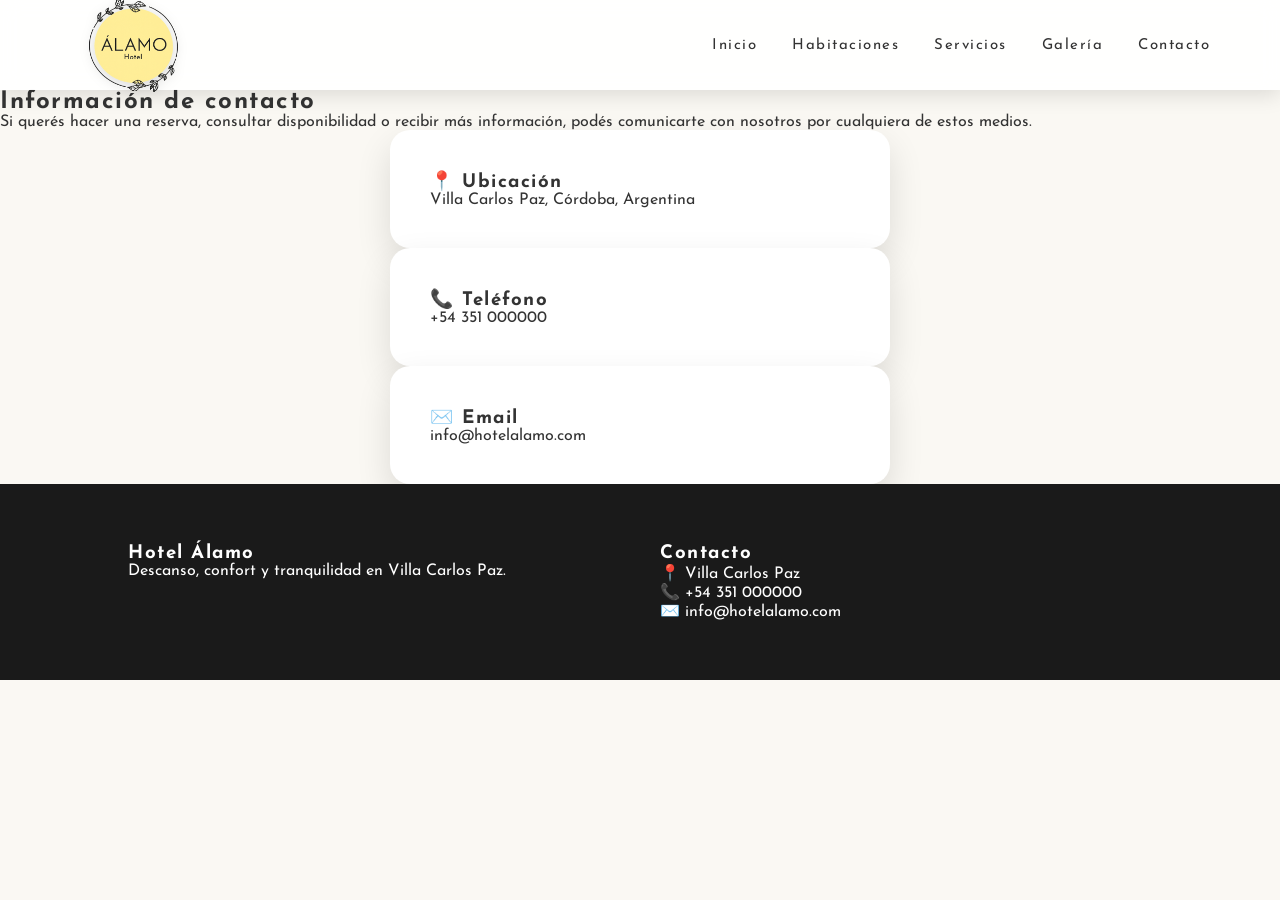
==== contacto.html @ 53af2837 "Primer commit" ====
<!DOCTYPE html>
<html lang="es">

<head>
    <meta charset="UTF-8">
    <meta name="viewport" content="width=device-width, initial-scale=1.0">

    <title>Contacto | Hotel Álamo</title>

    <link rel="stylesheet" href="css/style.css">
</head>

<body>

    <!-- HEADER -->
    <header>

        <nav class="navbar">

            <a href="index.html" class="logo">
                <img src="img/logo hotel .png" alt="Hotel Álamo">
            </a>

            <div class="menu-toggle" id="menu-toggle">☰</div>

            <ul class="menu" id="menu">

                <li><a href="index.html">Inicio</a></li>
                <li><a href="habitaciones.html">Habitaciones</a></li>
                <li><a href="servicios.html">Servicios</a></li>
                <li><a href="galeria.html">Galería</a></li>
                <li><a href="contacto.html">Contacto</a></li>

            </ul>

        </nav>

    </header>

    <!-- CONTACTO -->
    <main class="contact">

        <section class="contact-container">

            <h2>Información de contacto</h2>

            <p>
                Si querés hacer una reserva, consultar disponibilidad o recibir más información,
                podés comunicarte con nosotros por cualquiera de estos medios.
            </p>

            <div class="contact-grid">

                <div class="contact-box">
                    <h3>📍 Ubicación</h3>
                    <p>Villa Carlos Paz, Córdoba, Argentina</p>
                </div>

                <div class="contact-box">
                    <h3>📞 Teléfono</h3>
                    <p>+54 351 000000</p>
                </div>

                <div class="contact-box">
                    <h3>✉️ Email</h3>
                    <p>info@hotelalamo.com</p>
                </div>

            

            </div>

        </section>

    </main>

    <!-- FOOTER -->
    <footer class="footer">

        <div class="footer-container">

            <div class="footer-box">
                <h3>Hotel Álamo</h3>
                <p>Descanso, confort y tranquilidad en Villa Carlos Paz.</p>
            </div>

            <div class="footer-box">
                <h3>Contacto</h3>
                <p>📍 Villa Carlos Paz</p>
                <p>📞 +54 351 000000</p>
                <p>✉️ info@hotelalamo.com</p>
            </div>

        </div>

    </footer>

    <script src="js/menu.js"></script>

</body>
</html>
---- css/style.css ----
@import url('https://fonts.googleapis.com/css2?family=Josefin+Sans:wght@300;400;500;600;700&display=swap');

/* ===================== RESET ===================== */

*{
    margin:0;
    padding:0;
    box-sizing:border-box;
}

html{
    scroll-behavior:smooth;
}

body{
    font-family:'Josefin Sans',sans-serif;
    background:#faf8f3;
    color:#333;
    padding-top:90px;
}

/* ===================== TIPOGRAFÍA ===================== */

h1,h2,h3,
.logo,
.menu a,
.btn{
    font-family:'Josefin Sans',sans-serif;
    letter-spacing:1.5px;
}

/* ===================== HEADER ===================== */

header{
    position:fixed;
    top:0;
    width:100%;
    z-index:1000;

    background: rgba(255,255,255,.92);
    backdrop-filter: blur(10px);
    -webkit-backdrop-filter: blur(10px);

    box-shadow: 0 5px 20px rgba(0,0,0,.12);
}

.navbar{
    max-width:1200px;
    height:90px;
    margin:auto;
    padding:0 30px;
    display:flex;
    justify-content:space-between;
    align-items:center;
}

/* LOGO */
.logo img{
    width:130px;
    height:auto;
    object-fit:contain;
    display:block;
    filter:drop-shadow(0 2px 6px rgba(0,0,0,.15));
}

/* MENU */
.menu{
    list-style:none;
    display:flex;
    gap:35px;
}

.menu a{
    text-decoration:none;
    color:#333;
    font-size:15px;
    transition:.3s;
    position:relative;
}

.menu a:hover{
    color:#a67c32;
}

.menu a::after{
    content:"";
    position:absolute;
    left:0;
    bottom:-5px;
    width:0%;
    height:2px;
    background:#a67c32;
    transition:.3s;
}

.menu a:hover::after{
    width:100%;
}

/* MENU MOBILE */
.menu-toggle{
    display:none;
    font-size:30px;
    cursor:pointer;
}

/* ===================== HERO ===================== */

.hero{
    min-height:100vh;
    background:
    linear-gradient(rgba(0,0,0,.45), rgba(0,0,0,.45)),
    url("../img/fondo.jpg");
    background-size:cover;
    background-position:center;
    display:flex;
    justify-content:center;
    align-items:center;
    text-align:center;
}

.hero-content{
    color:white;
    padding:20px;
}

/* BADGES */
.hero-badges{
    display:flex;
    gap:15px;
    justify-content:center;
    margin-bottom:20px;
    flex-wrap:wrap;
}

.hero-badges span{
    background:rgba(255,255,255,.15);
    padding:8px 15px;
    border-radius:20px;
    color:white;
    font-size:14px;
    backdrop-filter: blur(6px);
    -webkit-backdrop-filter: blur(6px);
}

/* TEXTOS */
.hero h1{
    font-size:70px;
    font-weight:500;
    letter-spacing:2px;
    text-shadow:0 5px 20px rgba(0,0,0,.4);
}

.hero p{
    font-size:22px;
    margin:25px 0 35px;
}

/* ===================== BOTONES (IGUALES) ===================== */
.btn{
    background:#a67c32;
    color:white;
    padding:15px 35px;
    border-radius:40px;
    display:inline-block;
    transition:.3s;
    text-decoration:none;
}

.btn:hover{
    filter:brightness(0.9);
}

.btn-secondary{
    background:transparent;
    color:white;
    padding:15px 35px;
    border-radius:40px;
    display:inline-block;
    border:2px solid white;
    transition:.3s;
    text-decoration:none;
}

.btn-secondary:hover{
    background:white;
    color:#333;
}



/* ===================== SECCIONES ===================== */

.section{
    padding:90px 8%;
}

.section-title{
    text-align:center;
    font-size:38px;
    margin-bottom:50px;
    font-weight:400;
}

.section-grid{
    display:grid;
    grid-template-columns:repeat(auto-fit, minmax(220px, 1fr));
    gap:25px;
}

.section-card{
    background:white;
    padding:30px;
    border-radius:20px;
    box-shadow:0 15px 30px rgba(0,0,0,.1);
    transition:.3s;
}

.section-card:hover{
    transform:translateY(-5px);
}

/* ===================== SOBRE ===================== */

.sobre{
    background:white;
    text-align:center;
    padding:90px 8%;
}

.sobre-grid{
    margin-top:30px;
    display:flex;
    justify-content:center;
    gap:20px;
    flex-wrap:wrap;
}

.sobre-grid div{
    background:white;
    padding:15px 20px;
    border-radius:15px;
    box-shadow:0 10px 20px rgba(0,0,0,.08);
}

/* ===================== IMAGEN ===================== */

.image-section img{
    width:100%;
    height:500px;
    object-fit:cover;
    border-radius:20px;
    margin:60px auto;
    display:block;
    box-shadow:0 20px 40px rgba(0,0,0,.2);
}

/* ===================== HABITACIONES ===================== */

.room-container{
    display:grid;
    grid-template-columns:repeat(auto-fit,minmax(270px,1fr));
    gap:30px;
}

.room-card{
    background:white;
    overflow:hidden;
    border-radius:20px;
    box-shadow:0 15px 35px rgba(0,0,0,.12);
    transition:.3s;
}

.room-card:hover{
    transform:translateY(-5px);
}

.room-card img{
    width:100%;
    height:240px;
    object-fit:cover;
}

.room-info{
    padding:25px;
}

.room-info h3{
    margin-bottom:15px;
}

.room-info span{
    color:#a67c32;
    font-size:20px;
}

.room-info button{
    margin-top:20px;
    border:0;
    background:#333;
    color:white;
    padding:12px 30px;
    border-radius:30px;
    cursor:pointer;
}

/* ===================== GALERÍA ===================== */

.gallery-container{
    display:grid;
    grid-template-columns:repeat(auto-fit,minmax(260px,1fr));
    gap:25px;
}

.gallery-item img{
    width:100%;
    height:280px;
    object-fit:cover;
    border-radius:20px;
    transition:.3s;
}

.gallery-item img:hover{
    transform:scale(1.03);
}

/* ===================== SERVICIOS ===================== */

.services-container{
    display:grid;
    grid-template-columns:repeat(auto-fit,minmax(220px,1fr));
    gap:25px;
}

.service-card{
    background:white;
    padding:35px;
    border-radius:20px;
    text-align:center;
    box-shadow:0 15px 30px rgba(0,0,0,.1);
    transition:.3s;
}

.service-card:hover{
    transform:translateY(-5px);
}

/* ===================== CONTACTO ===================== */

.contact-box{
    max-width:500px;
    margin:auto;
    background:white;
    padding:40px;
    border-radius:20px;
    box-shadow:0 15px 35px rgba(0,0,0,.12);
}

/* ===================== FOOTER ===================== */

.footer{
    background:#1a1a1a;
    color:white;
    padding:60px 10%;
}

.footer-container{
    display:flex;
    justify-content:space-between;
    gap:40px;
    flex-wrap:wrap;
}

.footer-box{
    flex:1;
    min-width:220px;
}

/* ===================== MOBILE ===================== */

@media(max-width:768px){

.navbar{
    padding:0 20px;
}

.logo img{
    width:110px;
}

.menu-toggle{
    display:block;
}

/* ===================== MENU ===================== */

.menu{
    list-style:none;
    display:flex;
    gap:35px;

    transition: all .3s ease;
}

.menu a{
    text-decoration:none;
    color:#333;
    font-size:15px;
    transition:.3s;
    position:relative;
    font-weight:500;
}

/* hover elegante */
.menu a:hover{
    color:#a67c32;
}

.menu a::after{
    content:"";
    position:absolute;
    left:0;
    bottom:-5px;
    width:0%;
    height:2px;
    background:#a67c32;
    transition:.3s;
}

.menu a:hover::after{
    width:100%;
}

/* ===================== MENU MOBILE ===================== */

.menu-toggle{
    display:none;
    font-size:30px;
    cursor:pointer;
    user-select:none;
}

/* versión mobile */
@media(max-width:768px){

    .menu-toggle{
        display:block;
    }

    .menu{
        display:none;
        position:absolute;
        top:90px;
        right:20px;

        background:white;
        flex-direction:column;
        gap:15px;

        padding:25px;
        border-radius:15px;

        box-shadow:0 10px 25px rgba(0,0,0,.15);

        min-width:200px;
        z-index:1000;

        animation:fadeIn .25s ease;
    }

    .menu.active{
        display:flex;
    }

    .menu a{
        font-size:16px;
    }
}

.hero h1{
    font-size:45px;
}

}

/* ===================== ANIMACIÓN ===================== */

@keyframes fadeIn{
    from{
        opacity:0;
        transform:translateY(-10px);
    }
    to{
        opacity:1;
        transform:translateY(0);
    }
}
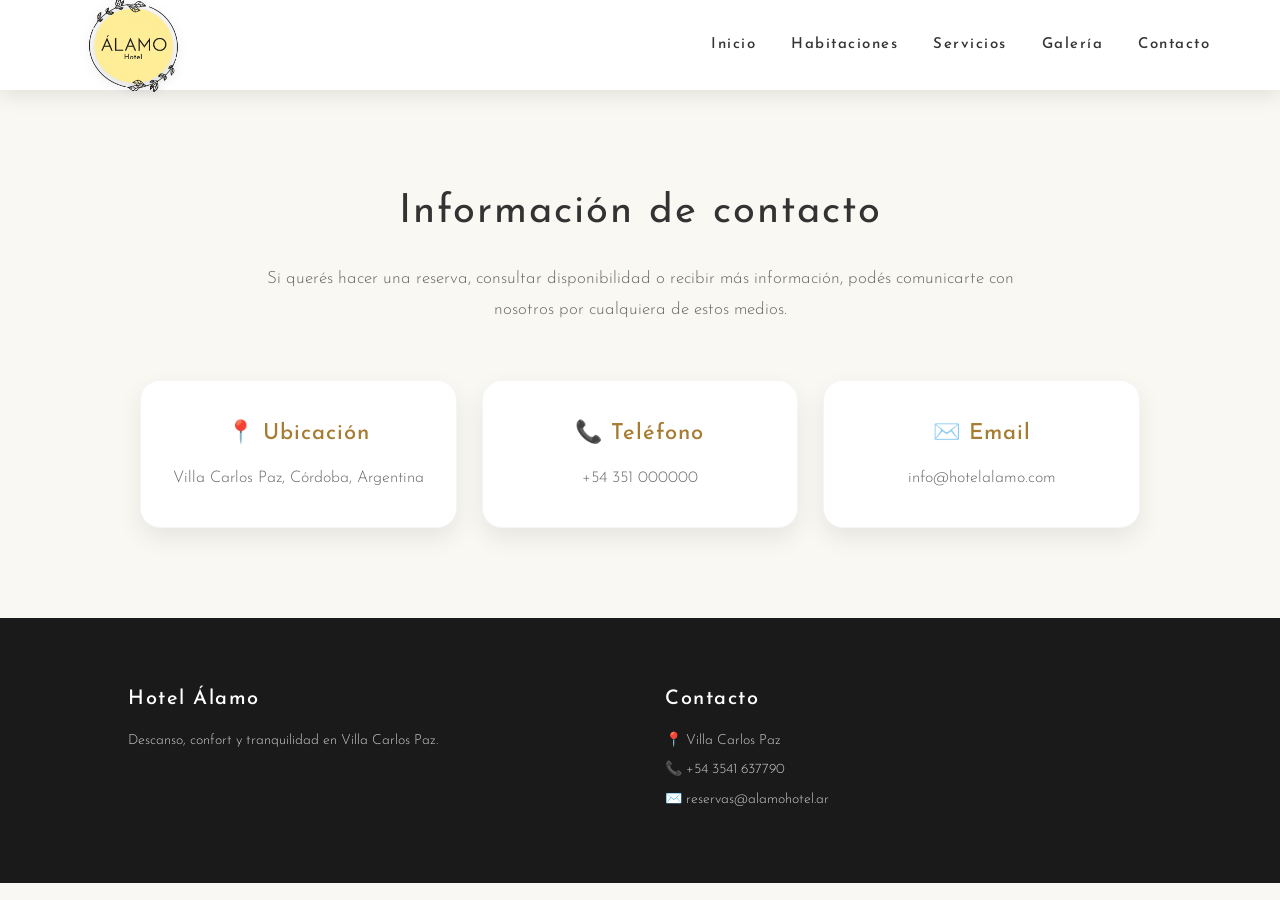
==== commit 1ea11ac0: "Actualiza sitio Hotel Alamo" ====
--- a/contacto.html
+++ b/contacto.html
@@ -87,8 +87,8 @@
             <div class="footer-box">
                 <h3>Contacto</h3>
                 <p>📍 Villa Carlos Paz</p>
-                <p>📞 +54 351 000000</p>
-                <p>✉️ info@hotelalamo.com</p>
+                <p>📞 +54 3541 637790</p>
+                <p>✉️ reservas@alamohotel.ar</p>
             </div>
 
         </div>
--- a/css/style.css
+++ b/css/style.css
@@ -1,4 +1,19 @@
 @import url('https://fonts.googleapis.com/css2?family=Josefin+Sans:wght@300;400;500;600;700&display=swap');
+
+:root {
+    --color-principal: #a67c32;
+    --color-principal-dark: #8c6829;
+    --color-fondo: #faf8f3;
+    --color-blanco: #ffffff;
+    --color-texto: #333333;
+    --color-texto-suave: #666666;
+    --color-oscuro: #1a1a1a;
+
+    --sombra-suave: 0 10px 25px rgba(0,0,0,.08);
+    --sombra-media: 0 15px 35px rgba(0,0,0,.12);
+
+    --radio: 20px;
+}
 
 /* ===================== RESET ===================== */
 
@@ -14,14 +29,18 @@
 
 body{
     font-family:'Josefin Sans',sans-serif;
-    background:#faf8f3;
-    color:#333;
+    background:var(--color-fondo);
+    color:var(--color-texto);
     padding-top:90px;
-}
+    line-height:1.6;
+}
+
 
 /* ===================== TIPOGRAFÍA ===================== */
 
-h1,h2,h3,
+h1,
+h2,
+h3,
 .logo,
 .menu a,
 .btn{
@@ -29,19 +48,28 @@
     letter-spacing:1.5px;
 }
 
+h2{
+    font-weight:400;
+}
+
+p{
+    font-weight:300;
+}
+
+
 /* ===================== HEADER ===================== */
 
 header{
     position:fixed;
     top:0;
+    left:0;
     width:100%;
+    height:90px;
     z-index:1000;
 
-    background: rgba(255,255,255,.92);
-    backdrop-filter: blur(10px);
-    -webkit-backdrop-filter: blur(10px);
-
-    box-shadow: 0 5px 20px rgba(0,0,0,.12);
+    background:rgba(255,255,255,.97);
+
+    box-shadow:0 5px 20px rgba(0,0,0,.10);
 }
 
 .navbar{
@@ -49,449 +77,1599 @@
     height:90px;
     margin:auto;
     padding:0 30px;
+
     display:flex;
     justify-content:space-between;
     align-items:center;
 }
 
-/* LOGO */
+
+/* ===================== LOGO ===================== */
+
+.logo{
+    display:flex;
+    align-items:center;
+}
+
 .logo img{
     width:130px;
     height:auto;
     object-fit:contain;
     display:block;
+
     filter:drop-shadow(0 2px 6px rgba(0,0,0,.15));
 }
 
-/* MENU */
+
+/* ===================== MENU ===================== */
+
 .menu{
     list-style:none;
+
     display:flex;
+    align-items:center;
     gap:35px;
 }
 
 .menu a{
+    position:relative;
+
     text-decoration:none;
-    color:#333;
+    color:var(--color-texto);
+
     font-size:15px;
-    transition:.3s;
-    position:relative;
+    font-weight:500;
+
+    transition:.3s ease;
 }
 
 .menu a:hover{
-    color:#a67c32;
+    color:var(--color-principal);
 }
 
 .menu a::after{
     content:"";
+
     position:absolute;
     left:0;
-    bottom:-5px;
-    width:0%;
+    bottom:-6px;
+
+    width:0;
     height:2px;
-    background:#a67c32;
-    transition:.3s;
+
+    background:var(--color-principal);
+
+    transition:.3s ease;
 }
 
 .menu a:hover::after{
     width:100%;
 }
 
-/* MENU MOBILE */
+
+/* ===================== MENU HAMBURGUESA ===================== */
+
 .menu-toggle{
     display:none;
+
     font-size:30px;
     cursor:pointer;
-}
+    user-select:none;
+
+    color:var(--color-texto);
+}
+
 
 /* ===================== HERO ===================== */
 
 .hero{
-    min-height:100vh;
+    min-height:calc(100vh - 90px);
+
     background:
-    linear-gradient(rgba(0,0,0,.45), rgba(0,0,0,.45)),
-    url("../img/fondo.jpg");
+        linear-gradient(
+            rgba(0,0,0,.48),
+            rgba(0,0,0,.48)
+        ),
+        url("../img/frente\ hotel.jpg");
+
     background-size:cover;
     background-position:center;
+
     display:flex;
     justify-content:center;
     align-items:center;
+
     text-align:center;
+
+    position:relative;
 }
 
 .hero-content{
+    max-width:900px;
+    padding:30px;
+
     color:white;
-    padding:20px;
-}
-
-/* BADGES */
+}
+
+
+/* ===================== BADGES ===================== */
+
 .hero-badges{
     display:flex;
-    gap:15px;
     justify-content:center;
+    align-items:center;
+    flex-wrap:wrap;
+
+    gap:12px;
+
+    margin-bottom:25px;
+}
+
+.hero-badges span{
+    display:inline-block;
+
+    padding:9px 16px;
+
+    border:1px solid rgba(255,255,255,.45);
+    border-radius:30px;
+
+    background:rgba(0,0,0,.25);
+
+    color:white;
+
+    font-size:14px;
+    font-weight:400;
+
+    box-shadow:0 5px 15px rgba(0,0,0,.15);
+}
+
+
+/* ===================== HERO TEXTOS ===================== */
+
+.hero h1{
+    font-size:72px;
+    font-weight:500;
+    line-height:1.1;
+
+    letter-spacing:3px;
+
+    text-shadow:0 5px 20px rgba(0,0,0,.45);
+
     margin-bottom:20px;
-    flex-wrap:wrap;
-}
-
-.hero-badges span{
-    background:rgba(255,255,255,.15);
-    padding:8px 15px;
-    border-radius:20px;
-    color:white;
-    font-size:14px;
-    backdrop-filter: blur(6px);
-    -webkit-backdrop-filter: blur(6px);
-}
-
-/* TEXTOS */
-.hero h1{
-    font-size:70px;
-    font-weight:500;
-    letter-spacing:2px;
-    text-shadow:0 5px 20px rgba(0,0,0,.4);
 }
 
 .hero p{
     font-size:22px;
-    margin:25px 0 35px;
-}
-
-/* ===================== BOTONES (IGUALES) ===================== */
+    font-weight:300;
+
+    margin:0 auto 35px;
+
+    max-width:700px;
+
+    text-shadow:0 2px 10px rgba(0,0,0,.35);
+}
+
+
+/* ===================== BOTONES ===================== */
+
+.btn,
+.btn-secondary{
+    display:inline-block;
+
+    padding:14px 32px;
+
+    border-radius:40px;
+
+    text-decoration:none;
+
+    font-family:'Josefin Sans',sans-serif;
+
+    font-size:15px;
+    font-weight:500;
+
+    letter-spacing:1.2px;
+
+    transition:.3s ease;
+
+    margin:5px;
+}
+
+
+/* BOTÓN PRINCIPAL */
+
 .btn{
-    background:#a67c32;
+    background:var(--color-principal);
     color:white;
-    padding:15px 35px;
-    border-radius:40px;
-    display:inline-block;
-    transition:.3s;
-    text-decoration:none;
+
+    border:2px solid var(--color-principal);
 }
 
 .btn:hover{
-    filter:brightness(0.9);
-}
+    background:var(--color-principal-dark);
+    border-color:var(--color-principal-dark);
+
+    transform:translateY(-2px);
+}
+
+
+/* BOTÓN SECUNDARIO */
 
 .btn-secondary{
     background:transparent;
     color:white;
-    padding:15px 35px;
-    border-radius:40px;
-    display:inline-block;
+
     border:2px solid white;
-    transition:.3s;
-    text-decoration:none;
 }
 
 .btn-secondary:hover{
     background:white;
-    color:#333;
-}
-
-
-
-/* ===================== SECCIONES ===================== */
+    color:var(--color-texto);
+
+    transform:translateY(-2px);
+}
+
+
+/* ===================== SOBRE ===================== */
+
+.sobre{
+    background:var(--color-blanco);
+
+    text-align:center;
+
+    padding:100px 8%;
+}
+
+.sobre h2{
+    font-size:40px;
+    margin-bottom:20px;
+}
+
+.sobre > p{
+    max-width:750px;
+    margin:0 auto;
+
+    color:var(--color-texto-suave);
+
+    font-size:18px;
+}
+
+
+/* ===================== DESTACADOS ===================== */
+
+.sobre-grid{
+    margin-top:45px;
+
+    display:grid;
+    grid-template-columns:repeat(3,1fr);
+
+    gap:25px;
+
+    max-width:900px;
+    margin-left:auto;
+    margin-right:auto;
+}
+
+.sobre-grid div{
+    background:var(--color-fondo);
+
+    padding:25px 20px;
+
+    border-radius:var(--radio);
+
+    box-shadow:var(--sombra-suave);
+
+    font-size:16px;
+
+    transition:.3s ease;
+}
+
+.sobre-grid div:hover{
+    transform:translateY(-5px);
+
+    box-shadow:var(--sombra-media);
+}
+
+
+/* ===================== SECCIONES GENERALES ===================== */
 
 .section{
-    padding:90px 8%;
+    padding:100px 8%;
 }
 
 .section-title{
     text-align:center;
-    font-size:38px;
-    margin-bottom:50px;
+
+    font-size:40px;
     font-weight:400;
-}
+
+    margin-bottom:55px;
+
+    position:relative;
+}
+
+
+/* Línea decorativa debajo de títulos */
+
+.section-title::after{
+    content:"";
+
+    display:block;
+
+    width:55px;
+    height:2px;
+
+    background:var(--color-principal);
+
+    margin:18px auto 0;
+}
+
+
+/* ===================== TARJETAS DESTACADAS ===================== */
 
 .section-grid{
     display:grid;
-    grid-template-columns:repeat(auto-fit, minmax(220px, 1fr));
-    gap:25px;
+
+    grid-template-columns:repeat(3,1fr);
+
+    gap:30px;
+
+    max-width:1100px;
+
+    margin:auto;
 }
 
 .section-card{
     background:white;
-    padding:30px;
-    border-radius:20px;
-    box-shadow:0 15px 30px rgba(0,0,0,.1);
-    transition:.3s;
+
+    padding:35px 30px;
+
+    border-radius:var(--radio);
+
+    box-shadow:var(--sombra-suave);
+
+    text-align:center;
+
+    transition:.3s ease;
+
+    border:1px solid rgba(0,0,0,.04);
 }
 
 .section-card:hover{
-    transform:translateY(-5px);
-}
-
-/* ===================== SOBRE ===================== */
-
-.sobre{
-    background:white;
-    text-align:center;
-    padding:90px 8%;
-}
-
-.sobre-grid{
-    margin-top:30px;
-    display:flex;
-    justify-content:center;
-    gap:20px;
-    flex-wrap:wrap;
-}
-
-.sobre-grid div{
-    background:white;
-    padding:15px 20px;
-    border-radius:15px;
-    box-shadow:0 10px 20px rgba(0,0,0,.08);
-}
-
-/* ===================== IMAGEN ===================== */
+    transform:translateY(-7px);
+
+    box-shadow:var(--sombra-media);
+}
+
+.section-card h3{
+    font-size:21px;
+
+    font-weight:500;
+
+    margin-bottom:12px;
+
+    color:var(--color-texto);
+}
+
+.section-card p{
+    color:var(--color-texto-suave);
+
+    font-size:15px;
+}
+
+
+/* ===================== IMAGEN HOTEL ===================== */
+
+.image-section{
+    padding:0 8% 100px;
+}
 
 .image-section img{
     width:100%;
+    max-width:1200px;
+
     height:500px;
+
     object-fit:cover;
-    border-radius:20px;
-    margin:60px auto;
+
+    border-radius:var(--radio);
+
     display:block;
-    box-shadow:0 20px 40px rgba(0,0,0,.2);
-}
+
+    margin:0 auto;
+
+    box-shadow:0 20px 40px rgba(0,0,0,.16);
+}
+
 
 /* ===================== HABITACIONES ===================== */
 
 .room-container{
     display:grid;
-    grid-template-columns:repeat(auto-fit,minmax(270px,1fr));
+
+    grid-template-columns:
+        repeat(auto-fit,minmax(270px,1fr));
+
     gap:30px;
 }
 
 .room-card{
     background:white;
+
     overflow:hidden;
-    border-radius:20px;
-    box-shadow:0 15px 35px rgba(0,0,0,.12);
-    transition:.3s;
+
+    border-radius:var(--radio);
+
+    box-shadow:var(--sombra-media);
+
+    transition:.3s ease;
 }
 
 .room-card:hover{
-    transform:translateY(-5px);
+    transform:translateY(-6px);
 }
 
 .room-card img{
     width:100%;
     height:240px;
+
     object-fit:cover;
+
+    display:block;
 }
 
 .room-info{
-    padding:25px;
+    padding:28px;
 }
 
 .room-info h3{
-    margin-bottom:15px;
+    margin-bottom:12px;
+
+    font-size:21px;
+    font-weight:500;
 }
 
 .room-info span{
-    color:#a67c32;
+    color:var(--color-principal);
+
     font-size:20px;
 }
 
 .room-info button{
     margin-top:20px;
+
     border:0;
-    background:#333;
+
+    background:var(--color-oscuro);
     color:white;
+
     padding:12px 30px;
+
     border-radius:30px;
+
     cursor:pointer;
-}
+
+    font-family:'Josefin Sans',sans-serif;
+
+    transition:.3s ease;
+}
+
+.room-info button:hover{
+    background:var(--color-principal);
+}
+
 
 /* ===================== GALERÍA ===================== */
 
 .gallery-container{
     display:grid;
-    grid-template-columns:repeat(auto-fit,minmax(260px,1fr));
+
+    grid-template-columns:
+        repeat(auto-fit,minmax(260px,1fr));
+
     gap:25px;
+}
+
+.gallery-item{
+    overflow:hidden;
+    border-radius:var(--radio);
+
+    box-shadow:var(--sombra-suave);
 }
 
 .gallery-item img{
     width:100%;
     height:280px;
+
     object-fit:cover;
-    border-radius:20px;
-    transition:.3s;
+
+    display:block;
+
+    transition:.4s ease;
 }
 
 .gallery-item img:hover{
-    transform:scale(1.03);
-}
+    transform:scale(1.05);
+}
+
 
 /* ===================== SERVICIOS ===================== */
 
 .services-container{
     display:grid;
-    grid-template-columns:repeat(auto-fit,minmax(220px,1fr));
+
+    grid-template-columns:
+        repeat(auto-fit,minmax(220px,1fr));
+
     gap:25px;
 }
 
 .service-card{
     background:white;
+
     padding:35px;
-    border-radius:20px;
+
+    border-radius:var(--radio);
+
     text-align:center;
-    box-shadow:0 15px 30px rgba(0,0,0,.1);
-    transition:.3s;
+
+    box-shadow:var(--sombra-suave);
+
+    transition:.3s ease;
+
+    border:1px solid rgba(0,0,0,.04);
 }
 
 .service-card:hover{
-    transform:translateY(-5px);
-}
+    transform:translateY(-6px);
+
+    box-shadow:var(--sombra-media);
+}
+
 
 /* ===================== CONTACTO ===================== */
 
 .contact-box{
+    width:100%;
     max-width:500px;
+
     margin:auto;
+
     background:white;
+
     padding:40px;
-    border-radius:20px;
-    box-shadow:0 15px 35px rgba(0,0,0,.12);
-}
+
+    border-radius:var(--radio);
+
+    box-shadow:var(--sombra-media);
+}
+
 
 /* ===================== FOOTER ===================== */
 
 .footer{
-    background:#1a1a1a;
+    background:var(--color-oscuro);
+
     color:white;
-    padding:60px 10%;
+
+    padding:65px 10%;
 }
 
 .footer-container{
+    max-width:1200px;
+
+    margin:auto;
+
     display:flex;
+
     justify-content:space-between;
-    gap:40px;
+
+    gap:50px;
+
     flex-wrap:wrap;
 }
 
 .footer-box{
     flex:1;
+
     min-width:220px;
 }
 
-/* ===================== MOBILE ===================== */
-
-@media(max-width:768px){
-
-.navbar{
-    padding:0 20px;
-}
-
-.logo img{
-    width:110px;
-}
-
-.menu-toggle{
-    display:block;
-}
-
-/* ===================== MENU ===================== */
-
-.menu{
-    list-style:none;
-    display:flex;
-    gap:35px;
-
-    transition: all .3s ease;
-}
-
-.menu a{
-    text-decoration:none;
-    color:#333;
-    font-size:15px;
-    transition:.3s;
-    position:relative;
+.footer-box h3{
+    margin-bottom:15px;
+
+    font-size:20px;
     font-weight:500;
 }
 
-/* hover elegante */
-.menu a:hover{
-    color:#a67c32;
-}
-
-.menu a::after{
-    content:"";
-    position:absolute;
-    left:0;
-    bottom:-5px;
-    width:0%;
-    height:2px;
-    background:#a67c32;
-    transition:.3s;
-}
-
-.menu a:hover::after{
-    width:100%;
-}
-
-/* ===================== MENU MOBILE ===================== */
-
-.menu-toggle{
-    display:none;
-    font-size:30px;
-    cursor:pointer;
-    user-select:none;
-}
-
-/* versión mobile */
-@media(max-width:768px){
-
-    .menu-toggle{
-        display:block;
-    }
-
-    .menu{
-        display:none;
-        position:absolute;
-        top:90px;
-        right:20px;
-
-        background:white;
-        flex-direction:column;
-        gap:15px;
-
-        padding:25px;
-        border-radius:15px;
-
-        box-shadow:0 10px 25px rgba(0,0,0,.15);
-
-        min-width:200px;
-        z-index:1000;
-
-        animation:fadeIn .25s ease;
-    }
-
-    .menu.active{
-        display:flex;
-    }
-
-    .menu a{
-        font-size:16px;
-    }
-}
-
-.hero h1{
-    font-size:45px;
-}
-
-}
+.footer-box p{
+    color:#cccccc;
+
+    font-size:14px;
+
+    margin-bottom:7px;
+}
+
 
 /* ===================== ANIMACIÓN ===================== */
 
 @keyframes fadeIn{
+
     from{
         opacity:0;
         transform:translateY(-10px);
     }
+
     to{
         opacity:1;
         transform:translateY(0);
     }
-}+}
+
+
+/* =====================================================
+   RESPONSIVE
+   ===================================================== */
+
+@media(max-width:900px){
+
+    .menu{
+        gap:20px;
+    }
+
+    .menu a{
+        font-size:14px;
+    }
+
+    .hero h1{
+        font-size:58px;
+    }
+
+    .section-grid{
+        grid-template-columns:repeat(2,1fr);
+    }
+
+    .sobre-grid{
+        grid-template-columns:repeat(2,1fr);
+    }
+}
+
+
+@media(max-width:768px){
+
+    body{
+        padding-top:80px;
+    }
+
+    header{
+        height:80px;
+    }
+
+    .navbar{
+        height:80px;
+
+        padding:0 20px;
+    }
+
+    .logo img{
+        width:110px;
+    }
+
+
+    /* MENU HAMBURGUESA */
+
+    .menu-toggle{
+        display:block;
+    }
+
+    .menu{
+        display:none;
+
+        position:absolute;
+
+        top:80px;
+        right:20px;
+
+        width:220px;
+
+        padding:25px;
+
+        background:white;
+
+        flex-direction:column;
+
+        align-items:flex-start;
+
+        gap:18px;
+
+        border-radius:15px;
+
+        box-shadow:0 10px 25px rgba(0,0,0,.15);
+
+        animation:fadeIn .25s ease;
+    }
+
+    .menu.active{
+        display:flex;
+    }
+
+    .menu a{
+        font-size:16px;
+    }
+
+
+    /* HERO */
+
+    .hero{
+        min-height:calc(100vh - 80px);
+    }
+
+    .hero-content{
+        padding:25px 20px;
+    }
+
+    .hero-badges{
+        gap:8px;
+    }
+
+    .hero-badges span{
+        font-size:12px;
+
+        padding:8px 12px;
+    }
+
+    .hero h1{
+        font-size:45px;
+
+        letter-spacing:2px;
+    }
+
+    .hero p{
+        font-size:18px;
+
+        margin-bottom:30px;
+    }
+
+    .btn,
+    .btn-secondary{
+        width:100%;
+
+        max-width:280px;
+
+        padding:13px 25px;
+
+        margin:5px auto;
+    }
+
+
+    /* SECCIONES */
+
+    .sobre,
+    .section{
+        padding:70px 6%;
+    }
+
+    .sobre h2,
+    .section-title{
+        font-size:32px;
+    }
+
+    .sobre > p{
+        font-size:16px;
+    }
+
+
+    /* GRID */
+
+    .section-grid,
+    .sobre-grid{
+        grid-template-columns:1fr;
+    }
+
+
+    /* IMAGEN */
+
+    .image-section{
+        padding:0 6% 70px;
+    }
+
+    .image-section img{
+        height:300px;
+
+        border-radius:15px;
+    }
+
+
+    /* FOOTER */
+
+    .footer{
+        padding:50px 8%;
+    }
+
+    .footer-container{
+        flex-direction:column;
+
+        gap:30px;
+    }
+}
+
+
+@media(max-width:480px){
+
+    .hero h1{
+        font-size:38px;
+    }
+
+    .hero p{
+        font-size:16px;
+    }
+
+    .hero-badges span{
+        font-size:11px;
+    }
+
+    .sobre h2,
+    .section-title{
+        font-size:29px;
+    }
+
+    .image-section img{
+        height:240px;
+    }
+}
+
+/* =====================================================
+PÁGINA HABITACIONES
+   ===================================================== */
+
+/* ===================== BANNER ===================== */
+
+.page-banner {
+    height: 300px;
+
+    background-image:
+        linear-gradient(
+            rgba(0, 0, 0, 0.40),
+            rgba(0, 0, 0, 0.40)
+        ),
+        url("../img/img-pileta-1.jpg");
+
+    background-size: cover;
+    background-position: center;
+
+    display: flex;
+    align-items: center;
+    justify-content: center;
+
+    text-align: center;
+}
+
+.page-banner h2 {
+    color: #fff;
+
+    font-size: 45px;
+    font-weight: 500;
+
+    letter-spacing: 3px;
+
+    text-transform: uppercase;
+}
+
+
+/* ===================== SECCIÓN HABITACIONES ===================== */
+
+.rooms {
+    padding: 80px 20px;
+
+    background: #faf8f3;
+}
+
+.rooms .section-title {
+    margin-bottom: 50px;
+}
+
+
+/* ===================== CONTENEDOR ===================== */
+
+.room-container {
+    max-width: 1200px;
+
+    margin: 0 auto;
+
+    display: grid;
+
+    grid-template-columns: repeat(2, 1fr);
+
+    gap: 35px;
+}
+
+
+/* ===================== TARJETA ===================== */
+
+.room-card {
+    background: #fff;
+
+    border-radius: 6px;
+
+    overflow: hidden;
+
+    box-shadow: 0 5px 20px rgba(0, 0, 0, 0.08);
+
+    transition:
+        transform 0.3s ease,
+        box-shadow 0.3s ease;
+}
+
+.room-card:hover {
+    transform: translateY(-6px);
+
+    box-shadow: 0 10px 30px rgba(0, 0, 0, 0.14);
+}
+
+
+/* ===================== IMAGEN ===================== */
+
+.room-card img {
+    width: 100%;
+
+    height: 280px;
+
+    object-fit: cover;
+
+    display: block;
+
+    transition: transform 0.4s ease;
+}
+
+.room-card:hover img {
+    transform: scale(1.03);
+}
+
+
+/* ===================== INFORMACIÓN ===================== */
+
+.room-info {
+    padding: 25px 28px 30px;
+}
+
+.room-info h3 {
+    color: #a67c32;
+
+    font-size: 25px;
+
+    font-weight: 500;
+
+    letter-spacing: 1px;
+
+    margin-bottom: 10px;
+}
+
+.room-info p {
+    color: #666;
+
+    font-size: 16px;
+
+    margin-bottom: 15px;
+}
+
+.room-info span {
+    display: block;
+
+    color: #333;
+
+    font-size: 20px;
+
+    font-weight: 600;
+
+    margin-bottom: 20px;
+}
+
+
+/* ===================== BOTÓN RESERVAR ===================== */
+
+.room-info button {
+    display: inline-block;
+
+    padding: 12px 28px;
+
+    background: #a67c32;
+
+    color: #fff;
+
+    border: 2px solid #a67c32;
+
+    border-radius: 4px;
+
+    font-family: 'Josefin Sans', sans-serif;
+
+    font-size: 15px;
+
+    font-weight: 500;
+
+    letter-spacing: 1px;
+
+    cursor: pointer;
+
+    transition: 0.3s ease;
+}
+
+.room-info button:hover {
+    background: #8c6829;
+
+    border-color: #8c6829;
+
+    transform: translateY(-2px);
+}
+
+
+/* ===================== RESPONSIVE TABLET ===================== */
+
+@media (max-width: 900px) {
+
+    .room-container {
+        grid-template-columns: 1fr 1fr;
+
+        gap: 25px;
+    }
+
+    .room-card img {
+        height: 240px;
+    }
+
+}
+
+
+/* ===================== RESPONSIVE CELULAR ===================== */
+
+@media (max-width: 700px) {
+
+    .page-banner {
+        height: 220px;
+    }
+
+    .page-banner h2 {
+        font-size: 34px;
+
+        letter-spacing: 2px;
+    }
+
+    .rooms {
+        padding: 60px 20px;
+    }
+
+    .room-container {
+        grid-template-columns: 1fr;
+
+        gap: 30px;
+    }
+
+    .room-card img {
+        height: 230px;
+    }
+
+    .room-info {
+        padding: 22px;
+    }
+
+    .room-info h3 {
+        font-size: 22px;
+    }
+
+}
+
+
+/* =====================================================
+PÁGINA SERVICIOS
+   ===================================================== */
+
+/* ===================== SECCIÓN ===================== */
+
+.services {
+    background: #fff;
+
+    padding: 80px 20px;
+}
+
+.services .section-title {
+    margin-bottom: 50px;
+}
+
+
+/* ===================== GRILLA ===================== */
+
+.section-grid {
+    max-width: 1100px;
+
+    margin: 0 auto;
+
+    display: grid;
+
+    grid-template-columns: repeat(2, 1fr);
+
+    gap: 30px;
+}
+
+
+/* ===================== TARJETAS ===================== */
+
+.section-card {
+    background: #faf8f3;
+
+    padding: 35px 30px;
+
+    text-align: center;
+
+    border-radius: 6px;
+
+    border: 1px solid #eee;
+
+    box-shadow: 0 5px 18px rgba(0, 0, 0, 0.06);
+
+    transition:
+        transform 0.3s ease,
+        box-shadow 0.3s ease,
+        border-color 0.3s ease;
+}
+
+.section-card:hover {
+    transform: translateY(-6px);
+
+    box-shadow: 0 10px 25px rgba(0, 0, 0, 0.12);
+
+    border-color: #a67c32;
+}
+
+
+/* ===================== TÍTULO TARJETA ===================== */
+
+.section-card h3 {
+    color: #a67c32;
+
+    font-size: 24px;
+
+    font-weight: 500;
+
+    letter-spacing: 1px;
+
+    margin-bottom: 15px;
+}
+
+
+/* ===================== TEXTO ===================== */
+
+.section-card p {
+    color: #666;
+
+    font-size: 16px;
+
+    line-height: 1.7;
+}
+
+
+/* ===================== RESPONSIVE TABLET ===================== */
+
+@media (max-width: 900px) {
+
+    .section-grid {
+        grid-template-columns: repeat(2, 1fr);
+
+        gap: 25px;
+    }
+
+    .section-card {
+        padding: 30px 25px;
+    }
+
+}
+
+
+/* ===================== RESPONSIVE CELULAR ===================== */
+
+@media (max-width: 700px) {
+
+    .services {
+        padding: 60px 20px;
+    }
+
+    .section-grid {
+        grid-template-columns: 1fr;
+
+        gap: 25px;
+    }
+
+    .section-card {
+        padding: 30px 20px;
+    }
+
+    .section-card h3 {
+        font-size: 21px;
+    }
+
+    .section-card p {
+        font-size: 15px;
+    }
+
+}
+
+
+/* =====================================================
+PÁGINA GALERÍA
+   ===================================================== */
+
+/* ===================== SECCIÓN GALERÍA ===================== */
+
+.gallery {
+    background: #faf8f3;
+
+    padding: 80px 20px;
+}
+
+
+/* ===================== CONTENEDOR ===================== */
+
+.gallery-container {
+    max-width: 1200px;
+
+    margin: 0 auto;
+
+    display: grid;
+
+    grid-template-columns: repeat(3, 1fr);
+
+    gap: 25px;
+}
+
+
+/* ===================== IMÁGENES ===================== */
+
+.gallery-item {
+    overflow: hidden;
+
+    border-radius: 6px;
+
+    background: #fff;
+
+    box-shadow: 0 5px 18px rgba(0, 0, 0, 0.08);
+
+    cursor: pointer;
+}
+
+
+/* ===================== IMAGEN ===================== */
+
+.gallery-item img {
+    width: 100%;
+
+    height: 260px;
+
+    object-fit: cover;
+
+    display: block;
+
+    transition: transform 0.4s ease;
+}
+
+
+/* ===================== EFECTO HOVER ===================== */
+
+.gallery-item:hover img {
+    transform: scale(1.06);
+}
+
+
+/* ===================== TABLET ===================== */
+
+@media (max-width: 900px) {
+
+    .gallery-container {
+        grid-template-columns: repeat(2, 1fr);
+
+        gap: 20px;
+    }
+
+    .gallery-item img {
+        height: 230px;
+    }
+
+}
+
+
+/* ===================== CELULAR ===================== */
+
+@media (max-width: 700px) {
+
+    .gallery {
+        padding: 60px 20px;
+    }
+
+    .gallery-container {
+        grid-template-columns: 1fr;
+
+        gap: 20px;
+    }
+
+    .gallery-item img {
+        height: 250px;
+    }
+
+}
+/* =====================================================
+IMAGEN AMPLIADA DE GALERÍA
+   ===================================================== */
+
+.image-overlay {
+    position: fixed;
+
+    top: 0;
+    left: 0;
+
+    width: 100%;
+    height: 100%;
+
+    background: rgba(0, 0, 0, 0.85);
+
+    display: flex;
+
+    align-items: center;
+    justify-content: center;
+
+    padding: 30px;
+
+    z-index: 2000;
+
+    cursor: pointer;
+}
+
+
+/* ===================== IMAGEN GRANDE ===================== */
+
+.image-overlay img {
+    max-width: 90%;
+    max-height: 85vh;
+
+    object-fit: contain;
+
+    border-radius: 5px;
+
+    box-shadow: 0 10px 40px rgba(0, 0, 0, 0.40);
+
+    cursor: default;
+}
+
+
+/* ===================== BOTÓN CERRAR ===================== */
+
+.close-image {
+    position: absolute;
+
+    top: 25px;
+    right: 30px;
+
+    width: 45px;
+    height: 45px;
+
+    border: none;
+
+    border-radius: 50%;
+
+    background: #a67c32;
+
+    color: #fff;
+
+    font-size: 22px;
+
+    cursor: pointer;
+
+    display: flex;
+
+    align-items: center;
+    justify-content: center;
+
+    transition: 0.3s ease;
+}
+
+.close-image:hover {
+    background: #8c6829;
+
+    transform: scale(1.08);
+}
+
+
+/* ===================== CELULAR ===================== */
+
+@media (max-width: 700px) {
+
+    .image-overlay {
+        padding: 20px;
+    }
+
+    .image-overlay img {
+        max-width: 95%;
+
+        max-height: 80vh;
+    }
+
+    .close-image {
+        top: 15px;
+
+        right: 15px;
+
+        width: 40px;
+        height: 40px;
+
+        font-size: 18px;
+    }
+
+}
+
+
+/* =====================================================
+PÁGINA CONTACTO
+   ===================================================== */
+
+/* ===================== CONTENEDOR PRINCIPAL ===================== */
+
+.contact {
+    background: #faf8f3;
+
+    padding: 90px 20px;
+}
+
+
+/* ===================== CONTENEDOR ===================== */
+
+.contact-container {
+    max-width: 1100px;
+
+    margin: 0 auto;
+
+    text-align: center;
+}
+
+
+/* ===================== TÍTULO ===================== */
+
+.contact-container h2 {
+    font-size: 40px;
+
+    font-weight: 400;
+
+    letter-spacing: 2px;
+
+    color: #333;
+
+    margin-bottom: 20px;
+}
+
+
+/* ===================== TEXTO INTRODUCTORIO ===================== */
+
+.contact-container > p {
+    max-width: 750px;
+
+    margin: 0 auto 55px;
+
+    color: #666;
+
+    font-size: 17px;
+
+    line-height: 1.8;
+}
+
+
+/* ===================== GRID ===================== */
+
+.contact-grid {
+    max-width: 1000px;
+
+    margin: 0 auto;
+
+    display: grid;
+
+    grid-template-columns: repeat(3, 1fr);
+
+    gap: 25px;
+}
+
+
+/* ===================== TARJETAS ===================== */
+
+.contact-box {
+    background: #fff;
+
+    padding: 35px 25px;
+
+    border-radius: 20px;
+
+    box-shadow: 0 10px 25px rgba(0, 0, 0, 0.08);
+
+    border: 1px solid rgba(0, 0, 0, 0.04);
+
+    transition:
+        transform 0.3s ease,
+        box-shadow 0.3s ease;
+}
+
+.contact-box:hover {
+    transform: translateY(-6px);
+
+    box-shadow: 0 15px 35px rgba(0, 0, 0, 0.12);
+}
+
+
+/* ===================== TÍTULO TARJETA ===================== */
+
+.contact-box h3 {
+    color: #a67c32;
+
+    font-size: 22px;
+
+    font-weight: 500;
+
+    letter-spacing: 1px;
+
+    margin-bottom: 15px;
+}
+
+
+/* ===================== TEXTO TARJETA ===================== */
+
+.contact-box p {
+    color: #666;
+
+    font-size: 16px;
+
+    line-height: 1.6;
+}
+
+
+/* ===================== TABLET ===================== */
+
+@media (max-width: 900px) {
+
+    .contact-grid {
+        grid-template-columns: repeat(2, 1fr);
+    }
+
+}
+
+
+/* ===================== CELULAR ===================== */
+
+@media (max-width: 700px) {
+
+    .contact {
+        padding: 65px 20px;
+    }
+
+    .contact-container h2 {
+        font-size: 30px;
+
+        letter-spacing: 1px;
+    }
+
+    .contact-container > p {
+        font-size: 15px;
+
+        margin-bottom: 40px;
+    }
+
+    .contact-grid {
+        grid-template-columns: 1fr;
+
+        gap: 20px;
+    }
+
+    .contact-box {
+        padding: 30px 20px;
+    }
+
+    .contact-box h3 {
+        font-size: 20px;
+    }
+
+    .contact-box p {
+        font-size: 15px;
+    }
+
+}
+
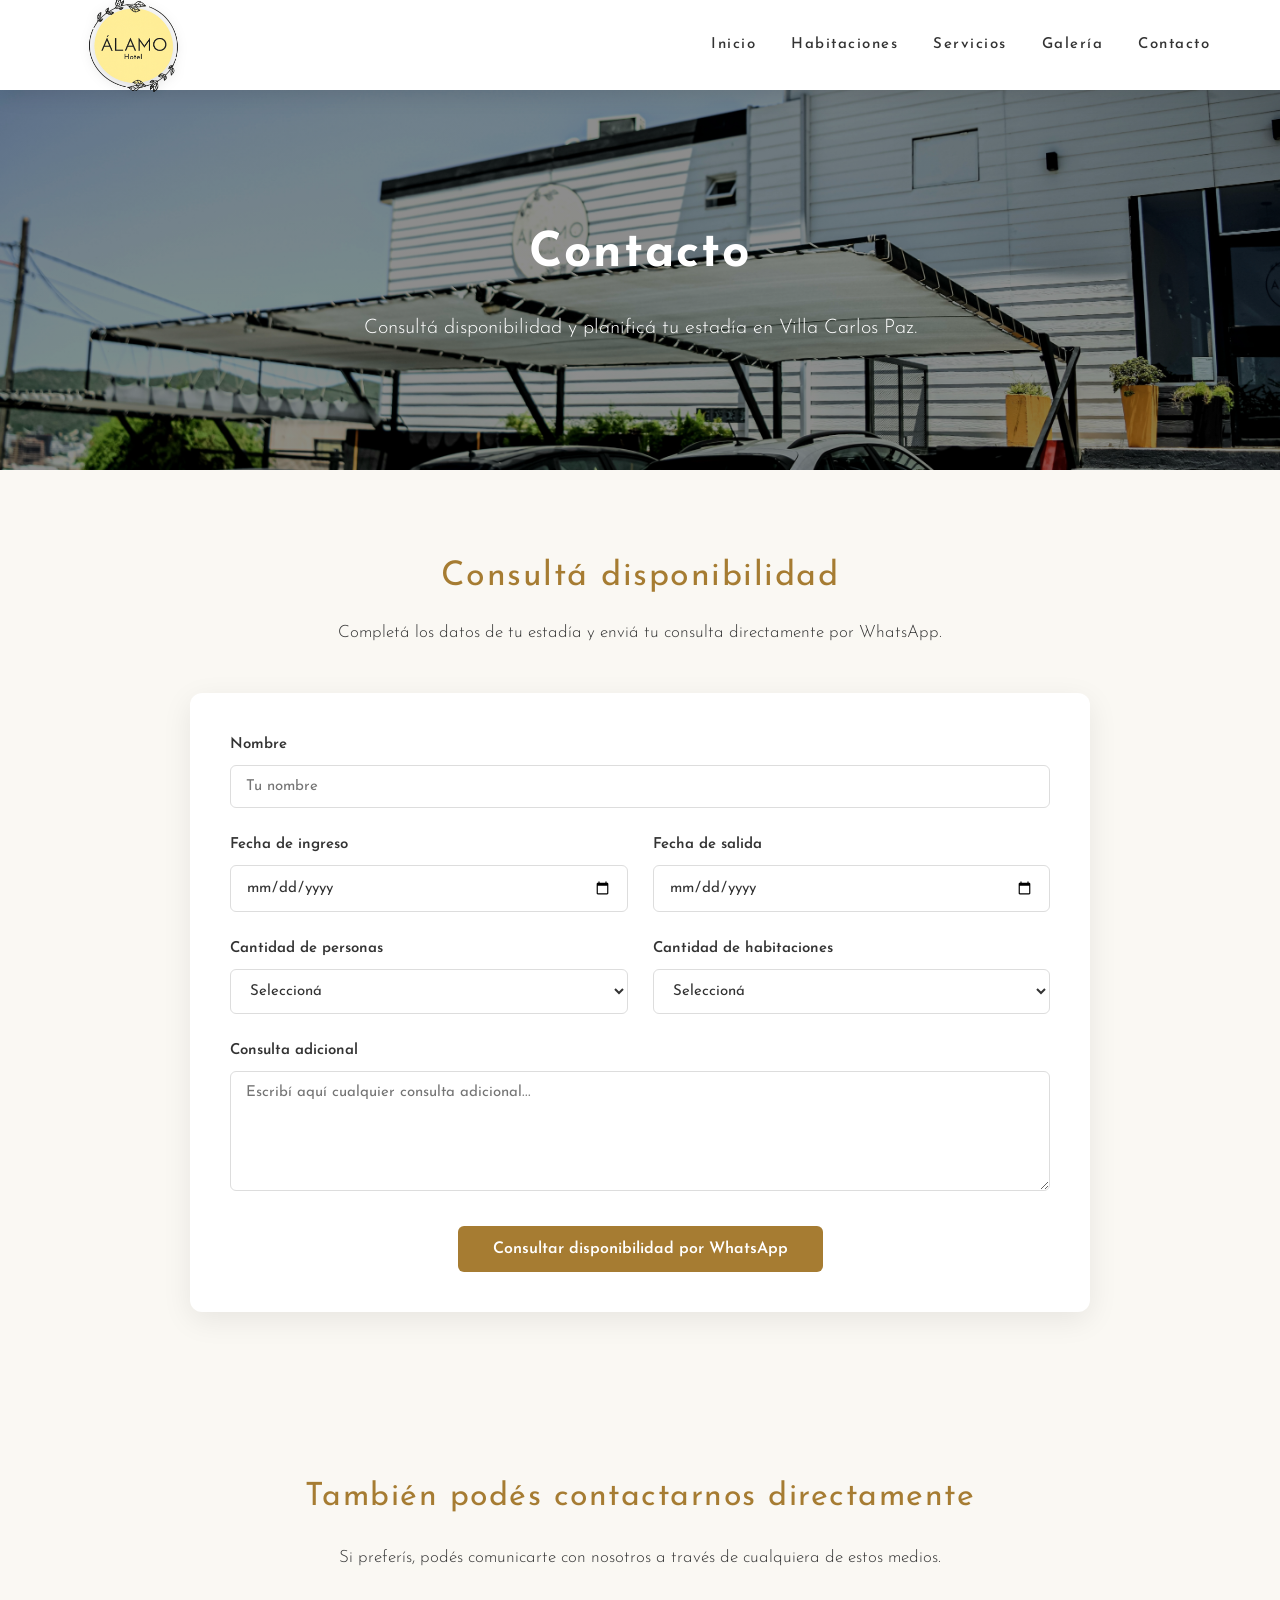
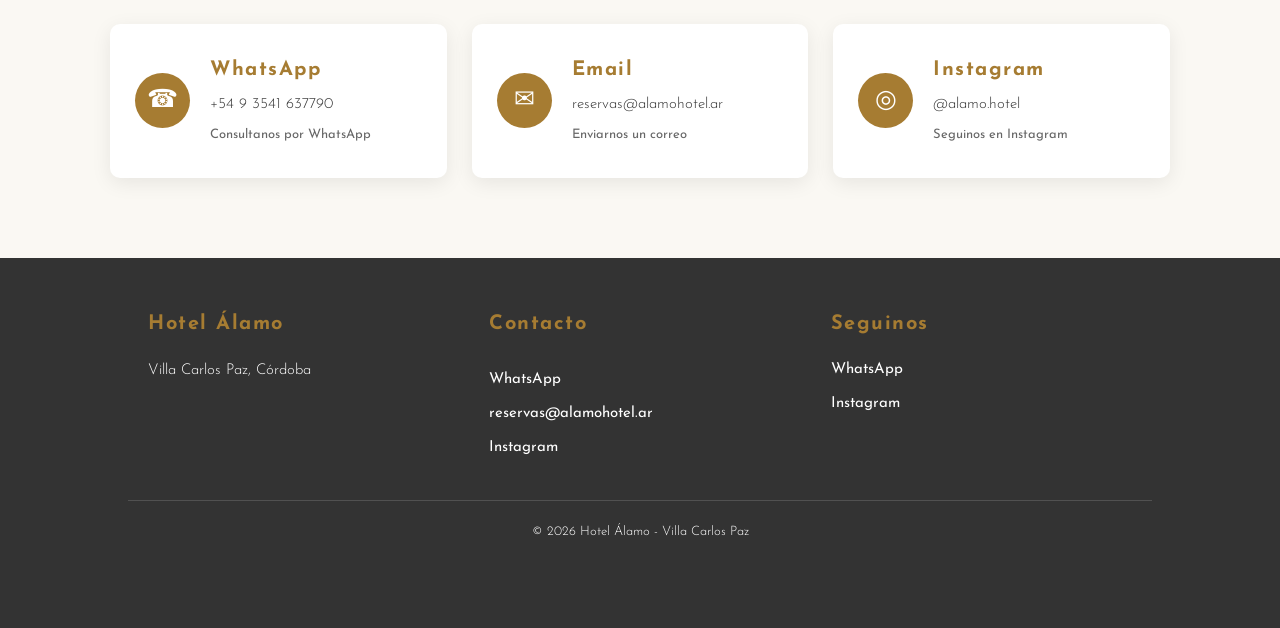
==== commit e6d44832: "Actualizo formulario de contacto y WhatsApp" ====
--- a/contacto.html
+++ b/contacto.html
@@ -1,3 +1,4 @@
+
 <!DOCTYPE html>
 <html lang="es">
 
@@ -5,15 +6,19 @@
     <meta charset="UTF-8">
     <meta name="viewport" content="width=device-width, initial-scale=1.0">
 
-    <title>Contacto | Hotel Álamo</title>
+    <title>Contacto - Hotel Álamo</title>
+
+    <meta name="description"
+        content="Contactá al Hotel Álamo en Villa Carlos Paz. Consultá disponibilidad y realizá tu reserva.">
 
     <link rel="stylesheet" href="css/style.css">
 </head>
 
 <body>
 
-    <!-- HEADER -->
-    <header>
+    <!-- ==================== HEADER ==================== -->
+
+    <header class="header">
 
         <nav class="navbar">
 
@@ -21,15 +26,31 @@
                 <img src="img/logo hotel .png" alt="Hotel Álamo">
             </a>
 
-            <div class="menu-toggle" id="menu-toggle">☰</div>
+            <button class="menu-toggle" id="menu-toggle" aria-label="Abrir menú">
+                ☰
+            </button>
 
             <ul class="menu" id="menu">
 
-                <li><a href="index.html">Inicio</a></li>
-                <li><a href="habitaciones.html">Habitaciones</a></li>
-                <li><a href="servicios.html">Servicios</a></li>
-                <li><a href="galeria.html">Galería</a></li>
-                <li><a href="contacto.html">Contacto</a></li>
+                <li>
+                    <a href="index.html">Inicio</a>
+                </li>
+
+                <li>
+                    <a href="habitaciones.html">Habitaciones</a>
+                </li>
+
+                <li>
+                    <a href="servicios.html">Servicios</a>
+                </li>
+
+                <li>
+                    <a href="galeria.html">Galería</a>
+                </li>
+
+                <li>
+                    <a href="contacto.html" class="activo">Contacto</a>
+                </li>
 
             </ul>
 
@@ -37,65 +58,532 @@
 
     </header>
 
-    <!-- CONTACTO -->
-    <main class="contact">
-
-        <section class="contact-container">
-
-            <h2>Información de contacto</h2>
+
+    <!-- ==================== CONTENIDO ==================== -->
+
+    <main class="contacto">
+
+        <!-- BANNER -->
+
+        <section class="contacto-banner">
+
+            <div class="contacto-banner-contenido">
+
+                <h1>Contacto</h1>
+
+                <p>
+                    Consultá disponibilidad y planificá tu estadía
+                    en Villa Carlos Paz.
+                </p>
+
+            </div>
+
+        </section>
+
+
+        <!-- ==================== FORMULARIO ==================== -->
+
+        <section class="consulta">
+
+            <div class="consulta-contenedor">
+
+                <div class="consulta-titulo">
+
+                    <h2>Consultá disponibilidad</h2>
+
+                    <p>
+                        Completá los datos de tu estadía y enviá tu consulta
+                        directamente por WhatsApp.
+                    </p>
+
+                </div>
+
+
+                <form id="formulario-consulta" class="formulario-consulta">
+
+                    <!-- NOMBRE -->
+
+                    <div class="campo campo-completo">
+
+                        <label for="nombre">
+                            Nombre
+                        </label>
+
+                        <input
+                            type="text"
+                            id="nombre"
+                            name="nombre"
+                            placeholder="Tu nombre"
+                            required>
+
+                    </div>
+
+
+                    <!-- FECHA INGRESO -->
+
+                    <div class="campo">
+
+                        <label for="ingreso">
+                            Fecha de ingreso
+                        </label>
+
+                        <input
+                            type="date"
+                            id="ingreso"
+                            name="ingreso"
+                            required>
+
+                    </div>
+
+
+                    <!-- FECHA SALIDA -->
+
+                    <div class="campo">
+
+                        <label for="salida">
+                            Fecha de salida
+                        </label>
+
+                        <input
+                            type="date"
+                            id="salida"
+                            name="salida"
+                            required>
+
+                    </div>
+
+
+                    <!-- PERSONAS -->
+
+                    <div class="campo">
+
+                        <label for="personas">
+                            Cantidad de personas
+                        </label>
+
+                        <select
+                            id="personas"
+                            name="personas"
+                            required>
+
+                            <option value="">
+                                Seleccioná
+                            </option>
+
+                            <option value="1">
+                                1 persona
+                            </option>
+
+                            <option value="2">
+                                2 personas
+                            </option>
+
+                            <option value="3">
+                                3 personas
+                            </option>
+
+                            <option value="4">
+                                4 personas
+                            </option>
+
+                            <option value="5">
+                                5 personas
+                            </option>
+
+                            <option value="6">
+                                6 personas
+                            </option>
+
+                            <option value="7">
+                                7 personas
+                            </option>
+
+                            <option value="8">
+                                8 personas
+                            </option>
+
+                            <option value="9">
+                                9 personas
+                            </option>
+
+                            <option value="10">
+                                10 personas
+                            </option>
+
+                        </select>
+
+                    </div>
+
+
+                    <!-- HABITACIONES -->
+
+                    <div class="campo">
+
+                        <label for="habitaciones">
+                            Cantidad de habitaciones
+                        </label>
+
+                        <select
+                            id="habitaciones"
+                            name="habitaciones"
+                            required>
+
+                            <option value="">
+                                Seleccioná
+                            </option>
+
+                            <option value="1">
+                                1 habitación
+                            </option>
+
+                            <option value="2">
+                                2 habitaciones
+                            </option>
+
+                            <option value="3">
+                                3 habitaciones
+                            </option>
+
+                            <option value="4">
+                                4 habitaciones
+                            </option>
+
+                            <option value="5">
+                                5 habitaciones
+                            </option>
+
+                        </select>
+
+                    </div>
+
+
+                    <!-- MENSAJE -->
+
+                    <div class="campo campo-completo">
+
+                        <label for="mensaje">
+                            Consulta adicional
+                        </label>
+
+                        <textarea
+                            id="mensaje"
+                            name="mensaje"
+                            rows="5"
+                            placeholder="Escribí aquí cualquier consulta adicional..."></textarea>
+
+                    </div>
+
+
+                    <!-- BOTÓN -->
+
+                    <div class="formulario-boton">
+
+                        <button type="submit">
+                            Consultar disponibilidad por WhatsApp
+                        </button>
+
+                    </div>
+
+                </form>
+
+            </div>
+
+        </section>
+
+
+        <!-- ==================== CONTACTO DIRECTO ==================== -->
+
+        <section class="contacto-contenido">
+
+            <div class="contacto-texto">
+
+                <h2>También podés contactarnos directamente</h2>
+
+                <p>
+                    Si preferís, podés comunicarte con nosotros
+                    a través de cualquiera de estos medios.
+                </p>
+
+            </div>
+
+
+            <div class="contacto-opciones">
+
+
+                <!-- WHATSAPP -->
+
+                <a
+                    href="https://wa.me/5493541637790"
+                    class="contacto-card"
+                    target="_blank"
+                    rel="noopener noreferrer">
+
+                    <div class="contacto-icono">
+                        ☎
+                    </div>
+
+                    <div>
+
+                        <h3>WhatsApp</h3>
+
+                        <p>
+                            +54 9 3541 637790
+                        </p>
+
+                        <span>
+                            Consultanos por WhatsApp
+                        </span>
+
+                    </div>
+
+                </a>
+
+
+                <!-- EMAIL -->
+
+                <a
+                    href="mailto:reservas@alamohotel.ar"
+                    class="contacto-card">
+
+                    <div class="contacto-icono">
+                        ✉
+                    </div>
+
+                    <div>
+
+                        <h3>Email</h3>
+
+                        <p>
+                            reservas@alamohotel.ar
+                        </p>
+
+                        <span>
+                            Enviarnos un correo
+                        </span>
+
+                    </div>
+
+                </a>
+
+
+                <!-- INSTAGRAM -->
+
+                <a
+                    href="https://www.instagram.com/alamo.hotel/"
+                    class="contacto-card"
+                    target="_blank"
+                    rel="noopener noreferrer">
+
+                    <div class="contacto-icono">
+                        ◎
+                    </div>
+
+                    <div>
+
+                        <h3>Instagram</h3>
+
+                        <p>
+                            @alamo.hotel
+                        </p>
+
+                        <span>
+                            Seguinos en Instagram
+                        </span>
+
+                    </div>
+
+                </a>
+
+            </div>
+
+        </section>
+
+    </main>
+
+
+    <!-- ==================== FOOTER ==================== -->
+
+    <footer class="footer">
+
+        <div class="footer-contenido">
+
+            <div class="footer-info">
+
+                <h3>Hotel Álamo</h3>
+
+                <p>
+                    Villa Carlos Paz, Córdoba
+                </p>
+
+            </div>
+
+
+            <div class="footer-contacto">
+
+                <h3>Contacto</h3>
+
+                <a
+                    href="https://wa.me/5493541637790"
+                    target="_blank"
+                    rel="noopener noreferrer">
+                    WhatsApp
+                </a>
+
+                <a href="mailto:reservas@alamohotel.ar">
+                    reservas@alamohotel.ar
+                </a>
+
+                <a
+                    href="https://www.instagram.com/alamo.hotel/"
+                    target="_blank"
+                    rel="noopener noreferrer">
+                    Instagram
+                </a>
+
+            </div>
+
+
+            <div class="footer-redes">
+
+                <h3>Seguinos</h3>
+
+                <div class="footer-redes-enlaces">
+
+                    <a
+                        href="https://wa.me/5493541637790"
+                        target="_blank"
+                        rel="noopener noreferrer">
+                        WhatsApp
+                    </a>
+
+                    <a
+                        href="https://www.instagram.com/alamo.hotel/"
+                        target="_blank"
+                        rel="noopener noreferrer">
+                        Instagram
+                    </a>
+
+                </div>
+
+            </div>
+
+        </div>
+
+
+        <div class="footer-bottom">
 
             <p>
-                Si querés hacer una reserva, consultar disponibilidad o recibir más información,
-                podés comunicarte con nosotros por cualquiera de estos medios.
+                © 2026 Hotel Álamo - Villa Carlos Paz
             </p>
 
-            <div class="contact-grid">
-
-                <div class="contact-box">
-                    <h3>📍 Ubicación</h3>
-                    <p>Villa Carlos Paz, Córdoba, Argentina</p>
-                </div>
-
-                <div class="contact-box">
-                    <h3>📞 Teléfono</h3>
-                    <p>+54 351 000000</p>
-                </div>
-
-                <div class="contact-box">
-                    <h3>✉️ Email</h3>
-                    <p>info@hotelalamo.com</p>
-                </div>
-
-            
-
-            </div>
-
-        </section>
-
-    </main>
-
-    <!-- FOOTER -->
-    <footer class="footer">
-
-        <div class="footer-container">
-
-            <div class="footer-box">
-                <h3>Hotel Álamo</h3>
-                <p>Descanso, confort y tranquilidad en Villa Carlos Paz.</p>
-            </div>
-
-            <div class="footer-box">
-                <h3>Contacto</h3>
-                <p>📍 Villa Carlos Paz</p>
-                <p>📞 +54 3541 637790</p>
-                <p>✉️ reservas@alamohotel.ar</p>
-            </div>
-
         </div>
 
     </footer>
 
+
+    <!-- ==================== JAVASCRIPT ==================== -->
+
+    <script>
+
+        const formulario = document.getElementById("formulario-consulta");
+
+        const ingreso = document.getElementById("ingreso");
+        const salida = document.getElementById("salida");
+
+
+        // No permitir fechas anteriores al día actual
+
+        const hoy = new Date().toISOString().split("T")[0];
+
+        ingreso.min = hoy;
+        salida.min = hoy;
+
+
+        // La salida debe ser posterior al ingreso
+
+        ingreso.addEventListener("change", function () {
+
+            salida.min = ingreso.value;
+
+            if (salida.value && salida.value < ingreso.value) {
+                salida.value = "";
+            }
+
+        });
+
+
+        // Enviar consulta por WhatsApp
+
+        formulario.addEventListener("submit", function (event) {
+
+            event.preventDefault();
+
+
+            const nombre =
+                document.getElementById("nombre").value;
+
+            const fechaIngreso =
+                document.getElementById("ingreso").value;
+
+            const fechaSalida =
+                document.getElementById("salida").value;
+
+            const personas =
+                document.getElementById("personas").value;
+
+            const habitaciones =
+                document.getElementById("habitaciones").value;
+
+            const mensaje =
+                document.getElementById("mensaje").value;
+
+
+            // Convertir fechas a formato argentino
+
+            const ingresoFormateado =
+                fechaIngreso.split("-").reverse().join("/");
+
+            const salidaFormateada =
+                fechaSalida.split("-").reverse().join("/");
+
+
+            const texto =
+
+                "Hola Hotel Álamo, quisiera consultar disponibilidad.%0A%0A" +
+
+                "👤 Nombre: " + nombre + "%0A" +
+
+                "📅 Fecha de ingreso: " + ingresoFormateado + "%0A" +
+
+                "📅 Fecha de salida: " + salidaFormateada + "%0A" +
+
+                "👥 Personas: " + personas + "%0A" +
+
+                "🛏️ Habitaciones: " + habitaciones + "%0A%0A" +
+
+                "💬 Consulta adicional: " +
+                (mensaje || "No especificada") +
+
+                "%0A%0AMuchas gracias.";
+
+
+            const whatsapp =
+                "https://wa.me/5493541637790?text=" + texto;
+
+
+            window.open(
+                whatsapp,
+                "_blank"
+            );
+
+        });
+
+    </script>
+
+
     <script src="js/menu.js"></script>
 
 </body>
-</html>+
+</html>
+
--- a/css/style.css
+++ b/css/style.css
@@ -1673,3 +1673,552 @@
 
 }
 
+/* ==================== CONTACTO ==================== */
+
+.contacto {
+    background: var(--color-fondo);
+    min-height: 100vh;
+}
+
+
+/* ==================== BANNER CONTACTO ==================== */
+
+.contacto-banner {
+    min-height: 380px;
+    background:
+        linear-gradient(rgba(0, 0, 0, 0.45), rgba(0, 0, 0, 0.45)),
+        url("../img/frente hotel.jpg") center/cover no-repeat;
+
+    display: flex;
+    align-items: center;
+    justify-content: center;
+
+    text-align: center;
+    padding: 60px 20px;
+}
+
+.contacto-banner-contenido {
+    color: var(--color-blanco);
+    max-width: 700px;
+}
+
+.contacto-banner h1 {
+    font-size: 48px;
+    margin-bottom: 20px;
+    letter-spacing: 2px;
+}
+
+.contacto-banner p {
+    font-size: 20px;
+    line-height: 1.6;
+}
+
+
+/* ==================== CONTENIDO ==================== */
+
+.contacto-contenido {
+    max-width: 1100px;
+    margin: 0 auto;
+    padding: 80px 20px;
+}
+
+.contacto-texto {
+    text-align: center;
+    max-width: 750px;
+    margin: 0 auto 50px;
+}
+
+.contacto-texto h2 {
+    color: var(--color-principal);
+    font-size: 32px;
+    margin-bottom: 20px;
+}
+
+.contacto-texto p {
+    color: var(--color-texto);
+    font-size: 17px;
+    line-height: 1.8;
+    margin-bottom: 12px;
+}
+
+
+/* ==================== OPCIONES DE CONTACTO ==================== */
+
+.contacto-opciones {
+    display: grid;
+    grid-template-columns: repeat(3, 1fr);
+    gap: 25px;
+}
+
+
+.contacto-card {
+    background: var(--color-blanco);
+    padding: 30px 25px;
+
+    display: flex;
+    align-items: center;
+    gap: 20px;
+
+    text-decoration: none;
+    color: var(--color-texto);
+
+    border-radius: 10px;
+
+    box-shadow: 0 5px 20px rgba(0, 0, 0, 0.08);
+
+    transition:
+        transform 0.3s ease,
+        box-shadow 0.3s ease;
+}
+
+
+.contacto-card:hover {
+    transform: translateY(-5px);
+
+    box-shadow:
+        0 10px 30px rgba(0, 0, 0, 0.13);
+}
+
+
+.contacto-icono {
+    min-width: 55px;
+    height: 55px;
+
+    display: flex;
+    align-items: center;
+    justify-content: center;
+
+    background: var(--color-principal);
+    color: var(--color-blanco);
+
+    border-radius: 50%;
+
+    font-size: 25px;
+}
+
+
+.contacto-card h3 {
+    color: var(--color-principal);
+
+    font-size: 20px;
+
+    margin-bottom: 7px;
+}
+
+
+.contacto-card p {
+    font-size: 15px;
+
+    margin-bottom: 5px;
+
+    word-break: break-word;
+}
+
+
+.contacto-card span {
+    font-size: 13px;
+
+    color: var(--color-texto-suave);
+}
+
+
+/* ==================== FOOTER ==================== */
+
+.footer {
+    background: #333;
+    color: var(--color-blanco);
+    padding-top: 50px;
+}
+
+
+.footer-contenido {
+    max-width: 1100px;
+    margin: 0 auto;
+
+    padding: 0 20px 40px;
+
+    display: grid;
+    grid-template-columns: repeat(3, 1fr);
+
+    gap: 40px;
+}
+
+
+.footer h3 {
+    color: var(--color-principal);
+
+    font-size: 20px;
+
+    margin-bottom: 18px;
+}
+
+
+.footer p {
+    font-size: 15px;
+    line-height: 1.7;
+}
+
+
+.footer-contacto {
+    display: flex;
+    flex-direction: column;
+    gap: 10px;
+}
+
+
+.footer-contacto a,
+.footer-redes a {
+    color: var(--color-blanco);
+
+    text-decoration: none;
+
+    font-size: 15px;
+
+    transition: color 0.3s ease;
+}
+
+
+.footer-contacto a:hover,
+.footer-redes a:hover {
+    color: var(--color-principal);
+}
+
+
+.footer-redes-enlaces {
+    display: flex;
+    flex-direction: column;
+    gap: 10px;
+}
+
+
+.footer-bottom {
+    border-top: 1px solid rgba(255, 255, 255, 0.15);
+
+    text-align: center;
+
+    padding: 20px;
+}
+
+
+.footer-bottom p {
+    font-size: 13px;
+}
+
+
+/* ==================== RESPONSIVE ==================== */
+
+@media (max-width: 900px) {
+
+    .contacto-opciones {
+        grid-template-columns: 1fr;
+        max-width: 600px;
+        margin: 0 auto;
+    }
+
+    .footer-contenido {
+        grid-template-columns: 1fr;
+        text-align: center;
+    }
+
+    .footer-contacto,
+    .footer-redes-enlaces {
+        align-items: center;
+    }
+
+}
+
+
+@media (max-width: 768px) {
+
+    .contacto-banner {
+        min-height: 320px;
+    }
+
+    .contacto-banner h1 {
+        font-size: 38px;
+    }
+
+    .contacto-banner p {
+        font-size: 17px;
+    }
+
+    .contacto-contenido {
+        padding: 60px 20px;
+    }
+
+}
+
+
+@media (max-width: 480px) {
+
+    .contacto-banner h1 {
+        font-size: 32px;
+    }
+
+    .contacto-banner p {
+        font-size: 16px;
+    }
+
+    .contacto-texto h2 {
+        font-size: 27px;
+    }
+
+    .contacto-card {
+        padding: 25px 20px;
+    }
+
+}
+
+
+/* ==================== FORMULARIO DE CONSULTA ==================== */
+
+.consulta {
+    background: var(--color-fondo);
+    padding: 80px 20px;
+}
+
+
+.consulta-contenedor {
+    max-width: 900px;
+    margin: 0 auto;
+}
+
+
+.consulta-titulo {
+    text-align: center;
+    margin-bottom: 45px;
+}
+
+
+.consulta-titulo h2 {
+    color: var(--color-principal);
+    font-size: 34px;
+    margin-bottom: 15px;
+}
+
+
+.consulta-titulo p {
+    color: var(--color-texto);
+    font-size: 17px;
+    line-height: 1.7;
+}
+
+
+/* ==================== FORMULARIO ==================== */
+
+.formulario-consulta {
+    background: var(--color-blanco);
+
+    padding: 40px;
+
+    border-radius: 12px;
+
+    box-shadow:
+        0 8px 30px rgba(0, 0, 0, 0.08);
+
+    display: grid;
+
+    grid-template-columns: repeat(2, 1fr);
+
+    gap: 25px;
+}
+
+
+.campo {
+    display: flex;
+    flex-direction: column;
+}
+
+
+.campo-completo {
+    grid-column: 1 / -1;
+}
+
+
+.campo label {
+    color: var(--color-texto);
+
+    font-size: 15px;
+
+    font-weight: 600;
+
+    margin-bottom: 8px;
+}
+
+
+.campo input,
+.campo select,
+.campo textarea {
+
+    width: 100%;
+
+    padding: 13px 15px;
+
+    border: 1px solid #ddd;
+
+    border-radius: 6px;
+
+    background: #fff;
+
+    color: var(--color-texto);
+
+    font-family: inherit;
+
+    font-size: 15px;
+
+    outline: none;
+
+    transition:
+        border-color 0.3s ease,
+        box-shadow 0.3s ease;
+}
+
+
+.campo input:focus,
+.campo select:focus,
+.campo textarea:focus {
+
+    border-color: var(--color-principal);
+
+    box-shadow:
+        0 0 0 2px rgba(166, 124, 50, 0.12);
+}
+
+
+.campo textarea {
+
+    resize: vertical;
+
+    min-height: 120px;
+}
+
+
+/* ==================== BOTÓN ==================== */
+
+.formulario-boton {
+
+    grid-column: 1 / -1;
+
+    display: flex;
+
+    justify-content: center;
+
+    margin-top: 10px;
+}
+
+
+.formulario-boton button {
+
+    border: none;
+
+    background: var(--color-principal);
+
+    color: var(--color-blanco);
+
+    padding: 15px 35px;
+
+    border-radius: 6px;
+
+    font-family: inherit;
+
+    font-size: 16px;
+
+    font-weight: 600;
+
+    cursor: pointer;
+
+    transition:
+        background 0.3s ease,
+        transform 0.3s ease;
+}
+
+
+.formulario-boton button:hover {
+
+    background: var(--color-principal-dark);
+
+    transform: translateY(-2px);
+}
+
+
+/* ==================== RESPONSIVE ==================== */
+
+@media (max-width: 768px) {
+
+    .consulta {
+
+        padding: 60px 20px;
+
+    }
+
+
+    .consulta-titulo h2 {
+
+        font-size: 29px;
+
+    }
+
+
+    .formulario-consulta {
+
+        grid-template-columns: 1fr;
+
+        padding: 30px 25px;
+
+    }
+
+
+    .campo-completo {
+
+        grid-column: auto;
+
+    }
+
+
+    .formulario-boton {
+
+        grid-column: auto;
+
+    }
+
+
+    .formulario-boton button {
+
+        width: 100%;
+
+    }
+
+}
+
+
+@media (max-width: 480px) {
+
+    .consulta {
+
+        padding: 50px 15px;
+
+    }
+
+
+    .formulario-consulta {
+
+        padding: 25px 20px;
+
+    }
+
+
+    .consulta-titulo h2 {
+
+        font-size: 26px;
+
+    }
+
+
+    .consulta-titulo p {
+
+        font-size: 15px;
+
+    }
+
+}
+
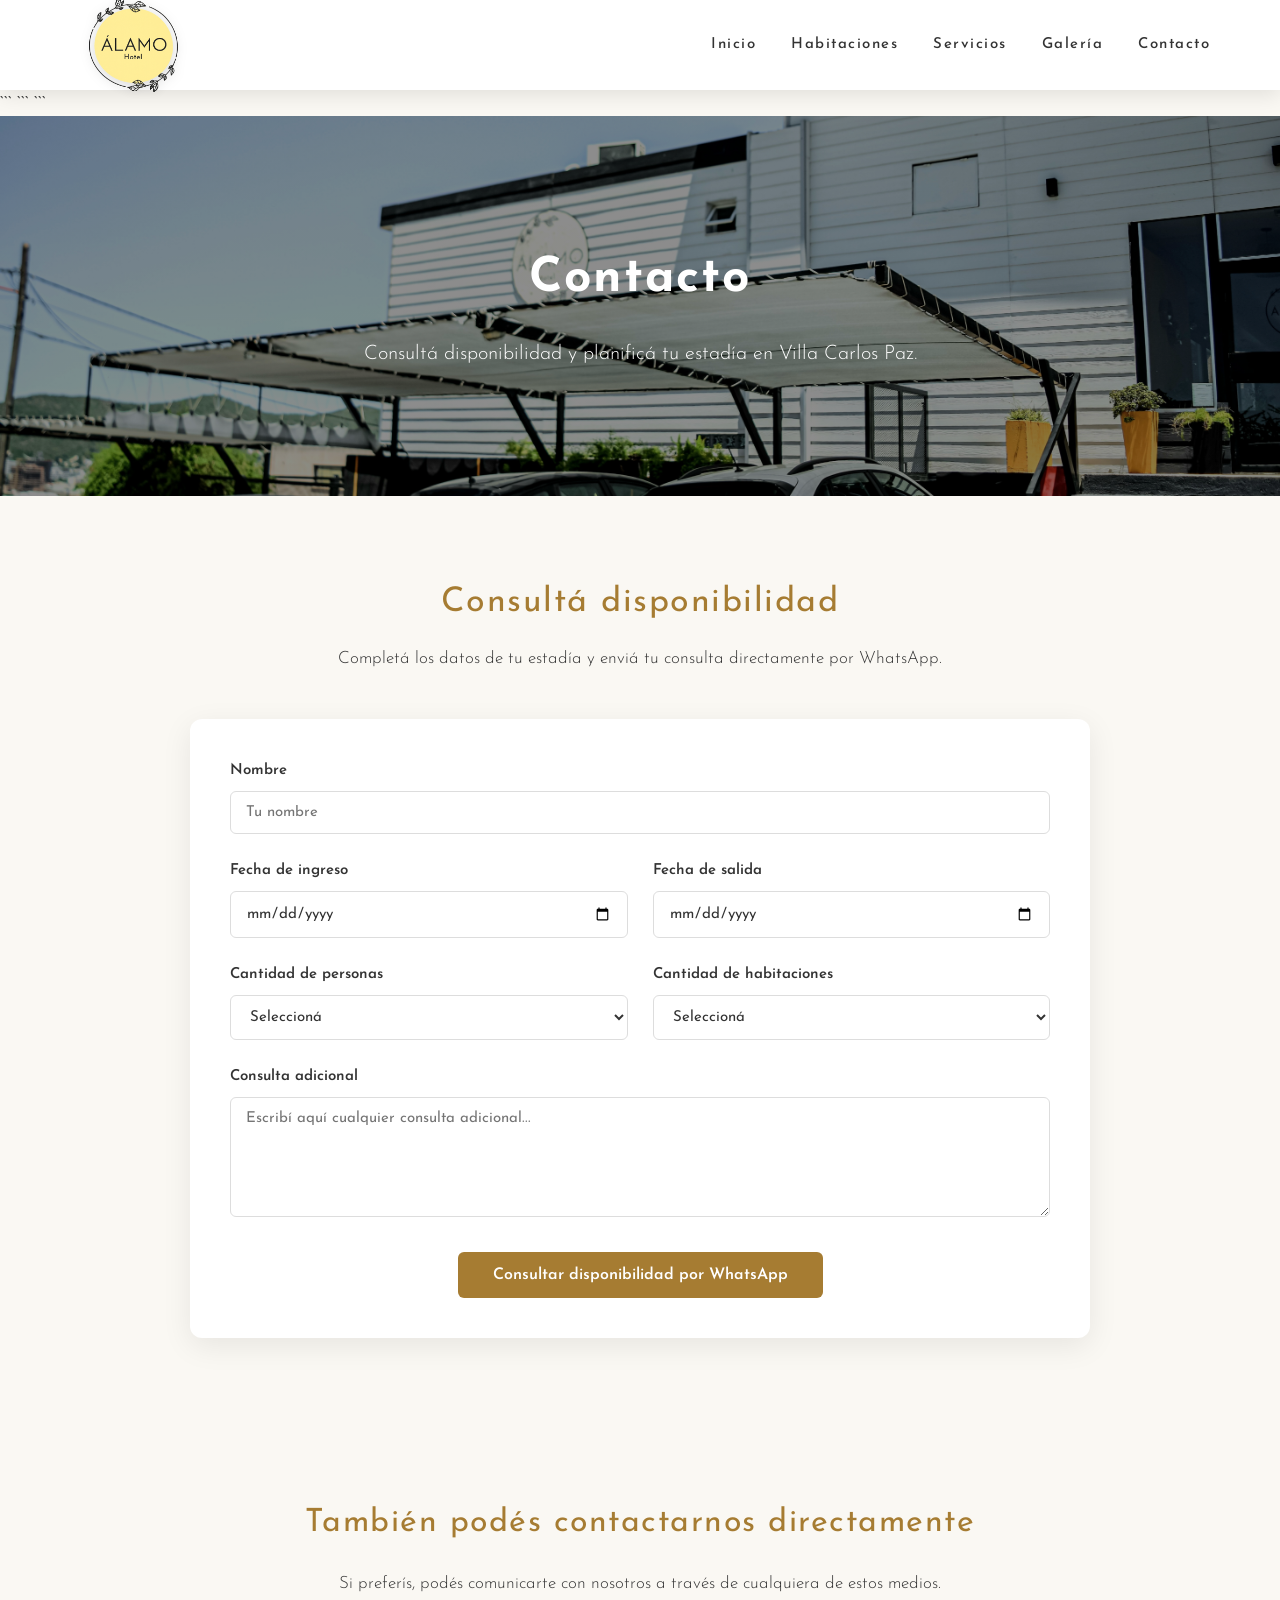
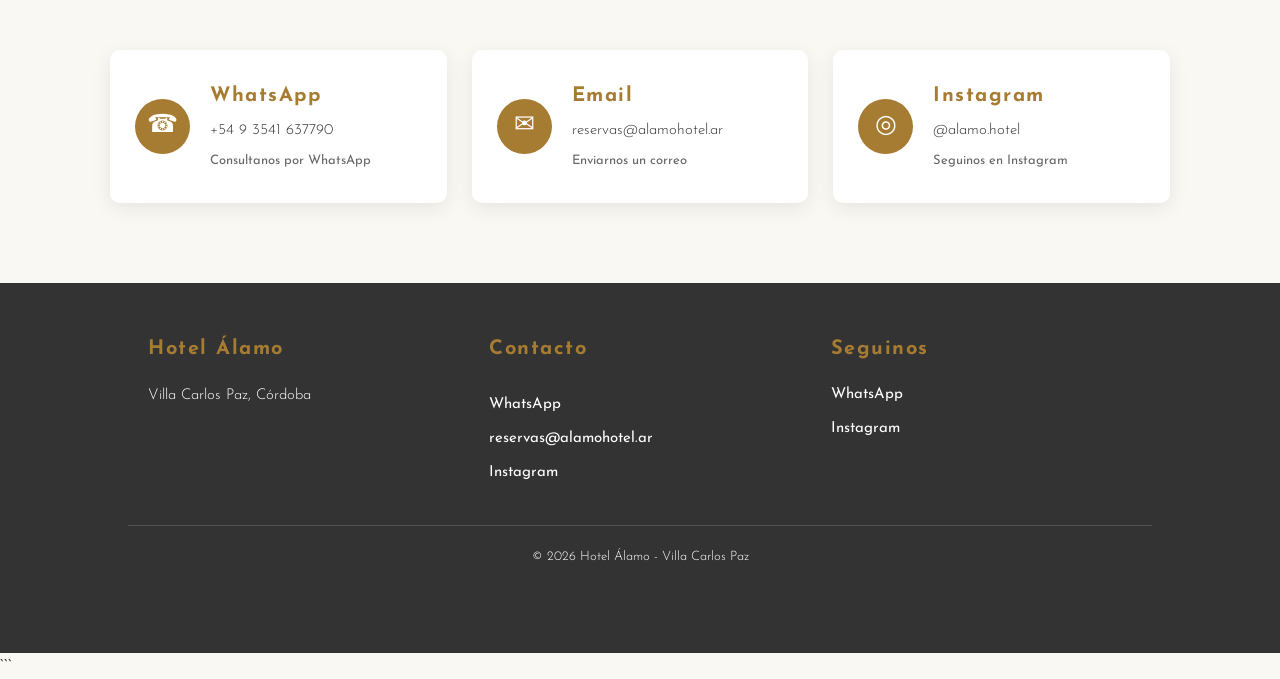
==== commit fda93eab: "Actualiza formulario de contacto" ====
--- a/contacto.html
+++ b/contacto.html
@@ -1,426 +1,454 @@
-
 <!DOCTYPE html>
+
 <html lang="es">
 
 <head>
     <meta charset="UTF-8">
     <meta name="viewport" content="width=device-width, initial-scale=1.0">
 
-    <title>Contacto - Hotel Álamo</title>
-
-    <meta name="description"
-        content="Contactá al Hotel Álamo en Villa Carlos Paz. Consultá disponibilidad y realizá tu reserva.">
-
-    <link rel="stylesheet" href="css/style.css">
+```
+<title>Contacto - Hotel Álamo</title>
+
+<meta name="description"
+    content="Contactá al Hotel Álamo en Villa Carlos Paz. Consultá disponibilidad y realizá tu reserva.">
+
+<link rel="stylesheet" href="css/style.css">
+```
+
 </head>
 
 <body>
 
-    <!-- ==================== HEADER ==================== -->
-
-    <header class="header">
-
-        <nav class="navbar">
-
-            <a href="index.html" class="logo">
-                <img src="img/logo hotel .png" alt="Hotel Álamo">
+```
+<!-- ==================== HEADER ==================== -->
+
+<header class="header">
+
+    <nav class="navbar">
+
+        <a href="index.html" class="logo">
+            <img src="img/logo hotel .png" alt="Hotel Álamo">
+        </a>
+
+        <button class="menu-toggle" id="menu-toggle" aria-label="Abrir menú">
+            ☰
+        </button>
+
+        <ul class="menu" id="menu">
+
+            <li>
+                <a href="index.html">Inicio</a>
+            </li>
+
+            <li>
+                <a href="habitaciones.html">Habitaciones</a>
+            </li>
+
+            <li>
+                <a href="servicios.html">Servicios</a>
+            </li>
+
+            <li>
+                <a href="galeria.html">Galería</a>
+            </li>
+
+            <li>
+                <a href="contacto.html" class="activo">Contacto</a>
+            </li>
+
+        </ul>
+
+    </nav>
+
+</header>
+
+
+<!-- ==================== CONTENIDO ==================== -->
+
+<main class="contacto">
+
+    <!-- BANNER -->
+
+    <section class="contacto-banner">
+
+        <div class="contacto-banner-contenido">
+
+            <h1>Contacto</h1>
+
+            <p>
+                Consultá disponibilidad y planificá tu estadía
+                en Villa Carlos Paz.
+            </p>
+
+        </div>
+
+    </section>
+
+
+    <!-- ==================== FORMULARIO ==================== -->
+
+    <section class="consulta">
+
+        <div class="consulta-contenedor">
+
+            <div class="consulta-titulo">
+
+                <h2>Consultá disponibilidad</h2>
+
+                <p>
+                    Completá los datos de tu estadía y enviá tu consulta
+                    directamente por WhatsApp.
+                </p>
+
+            </div>
+
+
+            <form id="formulario-consulta" class="formulario-consulta">
+
+                <!-- NOMBRE -->
+
+                <div class="campo campo-completo">
+
+                    <label for="nombre">
+                        Nombre
+                    </label>
+
+                    <input
+                        type="text"
+                        id="nombre"
+                        name="nombre"
+                        placeholder="Tu nombre"
+                        required>
+
+                </div>
+
+
+                <!-- FECHA INGRESO -->
+
+                <div class="campo">
+
+                    <label for="ingreso">
+                        Fecha de ingreso
+                    </label>
+
+                    <input
+                        type="date"
+                        id="ingreso"
+                        name="ingreso">
+
+                </div>
+
+
+                <!-- FECHA SALIDA -->
+
+                <div class="campo">
+
+                    <label for="salida">
+                        Fecha de salida
+                    </label>
+
+                    <input
+                        type="date"
+                        id="salida"
+                        name="salida">
+
+                </div>
+
+
+                <!-- PERSONAS -->
+
+                <div class="campo">
+
+                    <label for="personas">
+                        Cantidad de personas
+                    </label>
+
+                    <select
+                        id="personas"
+                        name="personas"
+                        required>
+
+                        <option value="">
+                            Seleccioná
+                        </option>
+
+                        <option value="1">
+                            1 persona
+                        </option>
+
+                        <option value="2">
+                            2 personas
+                        </option>
+
+                        <option value="3">
+                            3 personas
+                        </option>
+
+                        <option value="4">
+                            4 personas
+                        </option>
+
+                        <option value="5">
+                            5 personas
+                        </option>
+
+                        <option value="6">
+                            6 personas
+                        </option>
+
+                        <option value="7">
+                            7 personas
+                        </option>
+
+                        <option value="8">
+                            8 personas
+                        </option>
+
+                        <option value="9">
+                            9 personas
+                        </option>
+
+                        <option value="10">
+                            10 personas
+                        </option>
+
+                    </select>
+
+                </div>
+
+
+                <!-- HABITACIONES -->
+
+                <div class="campo">
+
+                    <label for="habitaciones">
+                        Cantidad de habitaciones
+                    </label>
+
+                    <select
+                        id="habitaciones"
+                        name="habitaciones"
+                        required>
+
+                        <option value="">
+                            Seleccioná
+                        </option>
+
+                        <option value="1">
+                            1 habitación
+                        </option>
+
+                        <option value="2">
+                            2 habitaciones
+                        </option>
+
+                        <option value="3">
+                            3 habitaciones
+                        </option>
+
+                        <option value="4">
+                            4 habitaciones
+                        </option>
+
+                        <option value="5">
+                            5 habitaciones
+                        </option>
+
+                    </select>
+
+                </div>
+
+
+                <!-- MENSAJE -->
+
+                <div class="campo campo-completo">
+
+                    <label for="mensaje">
+                        Consulta adicional
+                    </label>
+
+                    <textarea
+                        id="mensaje"
+                        name="mensaje"
+                        rows="5"
+                        placeholder="Escribí aquí cualquier consulta adicional..."></textarea>
+
+                </div>
+
+
+                <!-- BOTÓN -->
+
+                <div class="formulario-boton">
+
+                    <button type="submit">
+                        Consultar disponibilidad por WhatsApp
+                    </button>
+
+                </div>
+
+            </form>
+
+        </div>
+
+    </section>
+
+
+    <!-- ==================== CONTACTO DIRECTO ==================== -->
+
+    <section class="contacto-contenido">
+
+        <div class="contacto-texto">
+
+            <h2>También podés contactarnos directamente</h2>
+
+            <p>
+                Si preferís, podés comunicarte con nosotros
+                a través de cualquiera de estos medios.
+            </p>
+
+        </div>
+
+
+        <div class="contacto-opciones">
+
+            <!-- WHATSAPP -->
+
+            <a
+                href="https://wa.me/5493541637790"
+                class="contacto-card"
+                target="_blank"
+                rel="noopener noreferrer">
+
+                <div class="contacto-icono">
+                    ☎
+                </div>
+
+                <div>
+
+                    <h3>WhatsApp</h3>
+
+                    <p>
+                        +54 9 3541 637790
+                    </p>
+
+                    <span>
+                        Consultanos por WhatsApp
+                    </span>
+
+                </div>
+
             </a>
 
-            <button class="menu-toggle" id="menu-toggle" aria-label="Abrir menú">
-                ☰
-            </button>
-
-            <ul class="menu" id="menu">
-
-                <li>
-                    <a href="index.html">Inicio</a>
-                </li>
-
-                <li>
-                    <a href="habitaciones.html">Habitaciones</a>
-                </li>
-
-                <li>
-                    <a href="servicios.html">Servicios</a>
-                </li>
-
-                <li>
-                    <a href="galeria.html">Galería</a>
-                </li>
-
-                <li>
-                    <a href="contacto.html" class="activo">Contacto</a>
-                </li>
-
-            </ul>
-
-        </nav>
-
-    </header>
-
-
-    <!-- ==================== CONTENIDO ==================== -->
-
-    <main class="contacto">
-
-        <!-- BANNER -->
-
-        <section class="contacto-banner">
-
-            <div class="contacto-banner-contenido">
-
-                <h1>Contacto</h1>
-
-                <p>
-                    Consultá disponibilidad y planificá tu estadía
-                    en Villa Carlos Paz.
-                </p>
-
-            </div>
-
-        </section>
-
-
-        <!-- ==================== FORMULARIO ==================== -->
-
-        <section class="consulta">
-
-            <div class="consulta-contenedor">
-
-                <div class="consulta-titulo">
-
-                    <h2>Consultá disponibilidad</h2>
+
+            <!-- EMAIL -->
+
+            <a
+                href="mailto:reservas@alamohotel.ar"
+                class="contacto-card">
+
+                <div class="contacto-icono">
+                    ✉
+                </div>
+
+                <div>
+
+                    <h3>Email</h3>
 
                     <p>
-                        Completá los datos de tu estadía y enviá tu consulta
-                        directamente por WhatsApp.
+                        reservas@alamohotel.ar
                     </p>
 
-                </div>
-
-
-                <form id="formulario-consulta" class="formulario-consulta">
-
-                    <!-- NOMBRE -->
-
-                    <div class="campo campo-completo">
-
-                        <label for="nombre">
-                            Nombre
-                        </label>
-
-                        <input
-                            type="text"
-                            id="nombre"
-                            name="nombre"
-                            placeholder="Tu nombre"
-                            required>
-
-                    </div>
-
-
-                    <!-- FECHA INGRESO -->
-
-                    <div class="campo">
-
-                        <label for="ingreso">
-                            Fecha de ingreso
-                        </label>
-
-                        <input
-                            type="date"
-                            id="ingreso"
-                            name="ingreso"
-                            required>
-
-                    </div>
-
-
-                    <!-- FECHA SALIDA -->
-
-                    <div class="campo">
-
-                        <label for="salida">
-                            Fecha de salida
-                        </label>
-
-                        <input
-                            type="date"
-                            id="salida"
-                            name="salida"
-                            required>
-
-                    </div>
-
-
-                    <!-- PERSONAS -->
-
-                    <div class="campo">
-
-                        <label for="personas">
-                            Cantidad de personas
-                        </label>
-
-                        <select
-                            id="personas"
-                            name="personas"
-                            required>
-
-                            <option value="">
-                                Seleccioná
-                            </option>
-
-                            <option value="1">
-                                1 persona
-                            </option>
-
-                            <option value="2">
-                                2 personas
-                            </option>
-
-                            <option value="3">
-                                3 personas
-                            </option>
-
-                            <option value="4">
-                                4 personas
-                            </option>
-
-                            <option value="5">
-                                5 personas
-                            </option>
-
-                            <option value="6">
-                                6 personas
-                            </option>
-
-                            <option value="7">
-                                7 personas
-                            </option>
-
-                            <option value="8">
-                                8 personas
-                            </option>
-
-                            <option value="9">
-                                9 personas
-                            </option>
-
-                            <option value="10">
-                                10 personas
-                            </option>
-
-                        </select>
-
-                    </div>
-
-
-                    <!-- HABITACIONES -->
-
-                    <div class="campo">
-
-                        <label for="habitaciones">
-                            Cantidad de habitaciones
-                        </label>
-
-                        <select
-                            id="habitaciones"
-                            name="habitaciones"
-                            required>
-
-                            <option value="">
-                                Seleccioná
-                            </option>
-
-                            <option value="1">
-                                1 habitación
-                            </option>
-
-                            <option value="2">
-                                2 habitaciones
-                            </option>
-
-                            <option value="3">
-                                3 habitaciones
-                            </option>
-
-                            <option value="4">
-                                4 habitaciones
-                            </option>
-
-                            <option value="5">
-                                5 habitaciones
-                            </option>
-
-                        </select>
-
-                    </div>
-
-
-                    <!-- MENSAJE -->
-
-                    <div class="campo campo-completo">
-
-                        <label for="mensaje">
-                            Consulta adicional
-                        </label>
-
-                        <textarea
-                            id="mensaje"
-                            name="mensaje"
-                            rows="5"
-                            placeholder="Escribí aquí cualquier consulta adicional..."></textarea>
-
-                    </div>
-
-
-                    <!-- BOTÓN -->
-
-                    <div class="formulario-boton">
-
-                        <button type="submit">
-                            Consultar disponibilidad por WhatsApp
-                        </button>
-
-                    </div>
-
-                </form>
-
-            </div>
-
-        </section>
-
-
-        <!-- ==================== CONTACTO DIRECTO ==================== -->
-
-        <section class="contacto-contenido">
-
-            <div class="contacto-texto">
-
-                <h2>También podés contactarnos directamente</h2>
-
-                <p>
-                    Si preferís, podés comunicarte con nosotros
-                    a través de cualquiera de estos medios.
-                </p>
-
-            </div>
-
-
-            <div class="contacto-opciones">
-
-
-                <!-- WHATSAPP -->
-
-                <a
-                    href="https://wa.me/5493541637790"
-                    class="contacto-card"
-                    target="_blank"
-                    rel="noopener noreferrer">
-
-                    <div class="contacto-icono">
-                        ☎
-                    </div>
-
-                    <div>
-
-                        <h3>WhatsApp</h3>
-
-                        <p>
-                            +54 9 3541 637790
-                        </p>
-
-                        <span>
-                            Consultanos por WhatsApp
-                        </span>
-
-                    </div>
-
-                </a>
-
-
-                <!-- EMAIL -->
-
-                <a
-                    href="mailto:reservas@alamohotel.ar"
-                    class="contacto-card">
-
-                    <div class="contacto-icono">
-                        ✉
-                    </div>
-
-                    <div>
-
-                        <h3>Email</h3>
-
-                        <p>
-                            reservas@alamohotel.ar
-                        </p>
-
-                        <span>
-                            Enviarnos un correo
-                        </span>
-
-                    </div>
-
-                </a>
-
-
-                <!-- INSTAGRAM -->
-
-                <a
-                    href="https://www.instagram.com/alamo.hotel/"
-                    class="contacto-card"
-                    target="_blank"
-                    rel="noopener noreferrer">
-
-                    <div class="contacto-icono">
-                        ◎
-                    </div>
-
-                    <div>
-
-                        <h3>Instagram</h3>
-
-                        <p>
-                            @alamo.hotel
-                        </p>
-
-                        <span>
-                            Seguinos en Instagram
-                        </span>
-
-                    </div>
-
-                </a>
-
-            </div>
-
-        </section>
-
-    </main>
-
-
-    <!-- ==================== FOOTER ==================== -->
-
-    <footer class="footer">
-
-        <div class="footer-contenido">
-
-            <div class="footer-info">
-
-                <h3>Hotel Álamo</h3>
-
-                <p>
-                    Villa Carlos Paz, Córdoba
-                </p>
-
-            </div>
-
-
-            <div class="footer-contacto">
-
-                <h3>Contacto</h3>
+                    <span>
+                        Enviarnos un correo
+                    </span>
+
+                </div>
+
+            </a>
+
+
+            <!-- INSTAGRAM -->
+
+            <a
+                href="https://www.instagram.com/alamo.hotel/"
+                class="contacto-card"
+                target="_blank"
+                rel="noopener noreferrer">
+
+                <div class="contacto-icono">
+                    ◎
+                </div>
+
+                <div>
+
+                    <h3>Instagram</h3>
+
+                    <p>
+                        @alamo.hotel
+                    </p>
+
+                    <span>
+                        Seguinos en Instagram
+                    </span>
+
+                </div>
+
+            </a>
+
+        </div>
+
+    </section>
+
+</main>
+
+
+<!-- ==================== FOOTER ==================== -->
+
+<footer class="footer">
+
+    <div class="footer-contenido">
+
+        <div class="footer-info">
+
+            <h3>Hotel Álamo</h3>
+
+            <p>
+                Villa Carlos Paz, Córdoba
+            </p>
+
+        </div>
+
+
+        <div class="footer-contacto">
+
+            <h3>Contacto</h3>
+
+            <a
+                href="https://wa.me/5493541637790"
+                target="_blank"
+                rel="noopener noreferrer">
+                WhatsApp
+            </a>
+
+            <a href="mailto:reservas@alamohotel.ar">
+                reservas@alamohotel.ar
+            </a>
+
+            <a
+                href="https://www.instagram.com/alamo.hotel/"
+                target="_blank"
+                rel="noopener noreferrer">
+                Instagram
+            </a>
+
+        </div>
+
+
+        <div class="footer-redes">
+
+            <h3>Seguinos</h3>
+
+            <div class="footer-redes-enlaces">
 
                 <a
                     href="https://wa.me/5493541637790"
@@ -429,10 +457,6 @@
                     WhatsApp
                 </a>
 
-                <a href="mailto:reservas@alamohotel.ar">
-                    reservas@alamohotel.ar
-                </a>
-
                 <a
                     href="https://www.instagram.com/alamo.hotel/"
                     target="_blank"
@@ -442,66 +466,45 @@
 
             </div>
 
-
-            <div class="footer-redes">
-
-                <h3>Seguinos</h3>
-
-                <div class="footer-redes-enlaces">
-
-                    <a
-                        href="https://wa.me/5493541637790"
-                        target="_blank"
-                        rel="noopener noreferrer">
-                        WhatsApp
-                    </a>
-
-                    <a
-                        href="https://www.instagram.com/alamo.hotel/"
-                        target="_blank"
-                        rel="noopener noreferrer">
-                        Instagram
-                    </a>
-
-                </div>
-
-            </div>
-
         </div>
 
-
-        <div class="footer-bottom">
-
-            <p>
-                © 2026 Hotel Álamo - Villa Carlos Paz
-            </p>
-
-        </div>
-
-    </footer>
-
-
-    <!-- ==================== JAVASCRIPT ==================== -->
-
-    <script>
-
-        const formulario = document.getElementById("formulario-consulta");
-
-        const ingreso = document.getElementById("ingreso");
-        const salida = document.getElementById("salida");
-
-
-        // No permitir fechas anteriores al día actual
-
-        const hoy = new Date().toISOString().split("T")[0];
-
-        ingreso.min = hoy;
-        salida.min = hoy;
-
-
-        // La salida debe ser posterior al ingreso
-
-        ingreso.addEventListener("change", function () {
+    </div>
+
+
+    <div class="footer-bottom">
+
+        <p>
+            © 2026 Hotel Álamo - Villa Carlos Paz
+        </p>
+
+    </div>
+
+</footer>
+
+
+<!-- ==================== JAVASCRIPT ==================== -->
+
+<script>
+
+    const formulario = document.getElementById("formulario-consulta");
+
+    const ingreso = document.getElementById("ingreso");
+    const salida = document.getElementById("salida");
+
+
+    // No permitir fechas anteriores al día actual
+
+    const hoy = new Date().toISOString().split("T")[0];
+
+    ingreso.min = hoy;
+    salida.min = hoy;
+
+
+    // La salida debe ser posterior al ingreso
+
+    ingreso.addEventListener("change", function () {
+
+        if (ingreso.value) {
 
             salida.min = ingreso.value;
 
@@ -509,81 +512,90 @@
                 salida.value = "";
             }
 
-        });
-
-
-        // Enviar consulta por WhatsApp
-
-        formulario.addEventListener("submit", function (event) {
-
-            event.preventDefault();
-
-
-            const nombre =
-                document.getElementById("nombre").value;
-
-            const fechaIngreso =
-                document.getElementById("ingreso").value;
-
-            const fechaSalida =
-                document.getElementById("salida").value;
-
-            const personas =
-                document.getElementById("personas").value;
-
-            const habitaciones =
-                document.getElementById("habitaciones").value;
-
-            const mensaje =
-                document.getElementById("mensaje").value;
-
-
-            // Convertir fechas a formato argentino
-
-            const ingresoFormateado =
-                fechaIngreso.split("-").reverse().join("/");
-
-            const salidaFormateada =
-                fechaSalida.split("-").reverse().join("/");
-
-
-            const texto =
-
-                "Hola Hotel Álamo, quisiera consultar disponibilidad.%0A%0A" +
-
-                "👤 Nombre: " + nombre + "%0A" +
-
-                "📅 Fecha de ingreso: " + ingresoFormateado + "%0A" +
-
-                "📅 Fecha de salida: " + salidaFormateada + "%0A" +
-
-                "👥 Personas: " + personas + "%0A" +
-
-                "🛏️ Habitaciones: " + habitaciones + "%0A%0A" +
-
-                "💬 Consulta adicional: " +
-                (mensaje || "No especificada") +
-
-                "%0A%0AMuchas gracias.";
-
-
-            const whatsapp =
-                "https://wa.me/5493541637790?text=" + texto;
-
-
-            window.open(
-                whatsapp,
-                "_blank"
-            );
-
-        });
-
-    </script>
-
-
-    <script src="js/menu.js"></script>
+        } else {
+
+            salida.min = hoy;
+
+        }
+
+    });
+
+
+    // Enviar consulta por WhatsApp
+
+    formulario.addEventListener("submit", function (event) {
+
+        event.preventDefault();
+
+
+        const nombre =
+            document.getElementById("nombre").value;
+
+        const fechaIngreso =
+            document.getElementById("ingreso").value;
+
+        const fechaSalida =
+            document.getElementById("salida").value;
+
+        const personas =
+            document.getElementById("personas").value;
+
+        const habitaciones =
+            document.getElementById("habitaciones").value;
+
+        const mensaje =
+            document.getElementById("mensaje").value;
+
+
+        // Convertir fechas a formato argentino
+        // Si están vacías, mostrar "No especificada"
+
+        const ingresoFormateado = fechaIngreso
+            ? fechaIngreso.split("-").reverse().join("/")
+            : "No especificada";
+
+        const salidaFormateada = fechaSalida
+            ? fechaSalida.split("-").reverse().join("/")
+            : "No especificada";
+
+
+        const texto =
+
+            "Hola Hotel Álamo, quisiera consultar disponibilidad.%0A%0A" +
+
+            "👤 Nombre: " + nombre + "%0A" +
+
+            "📅 Fecha de ingreso: " + ingresoFormateado + "%0A" +
+
+            "📅 Fecha de salida: " + salidaFormateada + "%0A" +
+
+            "👥 Personas: " + personas + "%0A" +
+
+            "🛏️ Habitaciones: " + habitaciones + "%0A%0A" +
+
+            "💬 Consulta adicional: " +
+            (mensaje || "No especificada") +
+
+            "%0A%0AMuchas gracias.";
+
+
+        const whatsapp =
+            "https://wa.me/5493541637790?text=" + texto;
+
+
+        window.open(
+            whatsapp,
+            "_blank"
+        );
+
+    });
+
+</script>
+
+
+<script src="js/menu.js"></script>
+```
 
 </body>
 
 </html>
-
